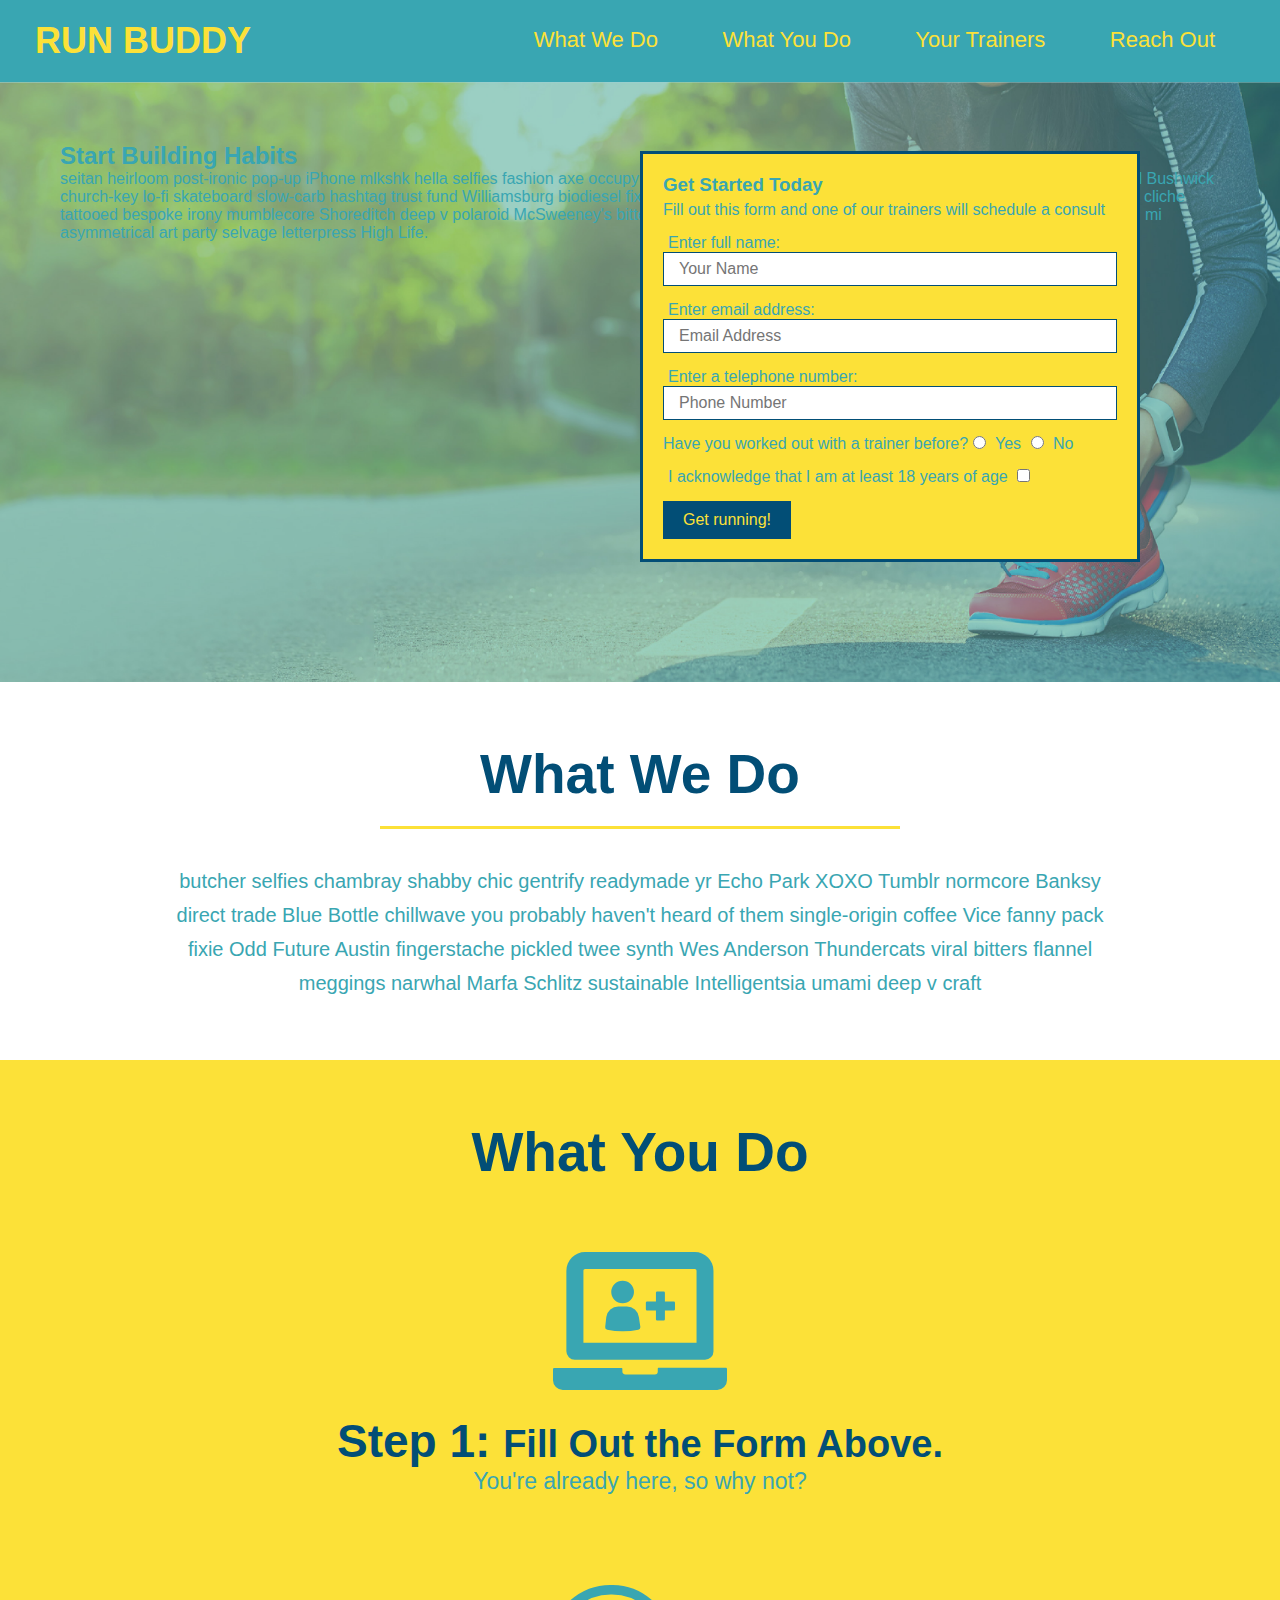
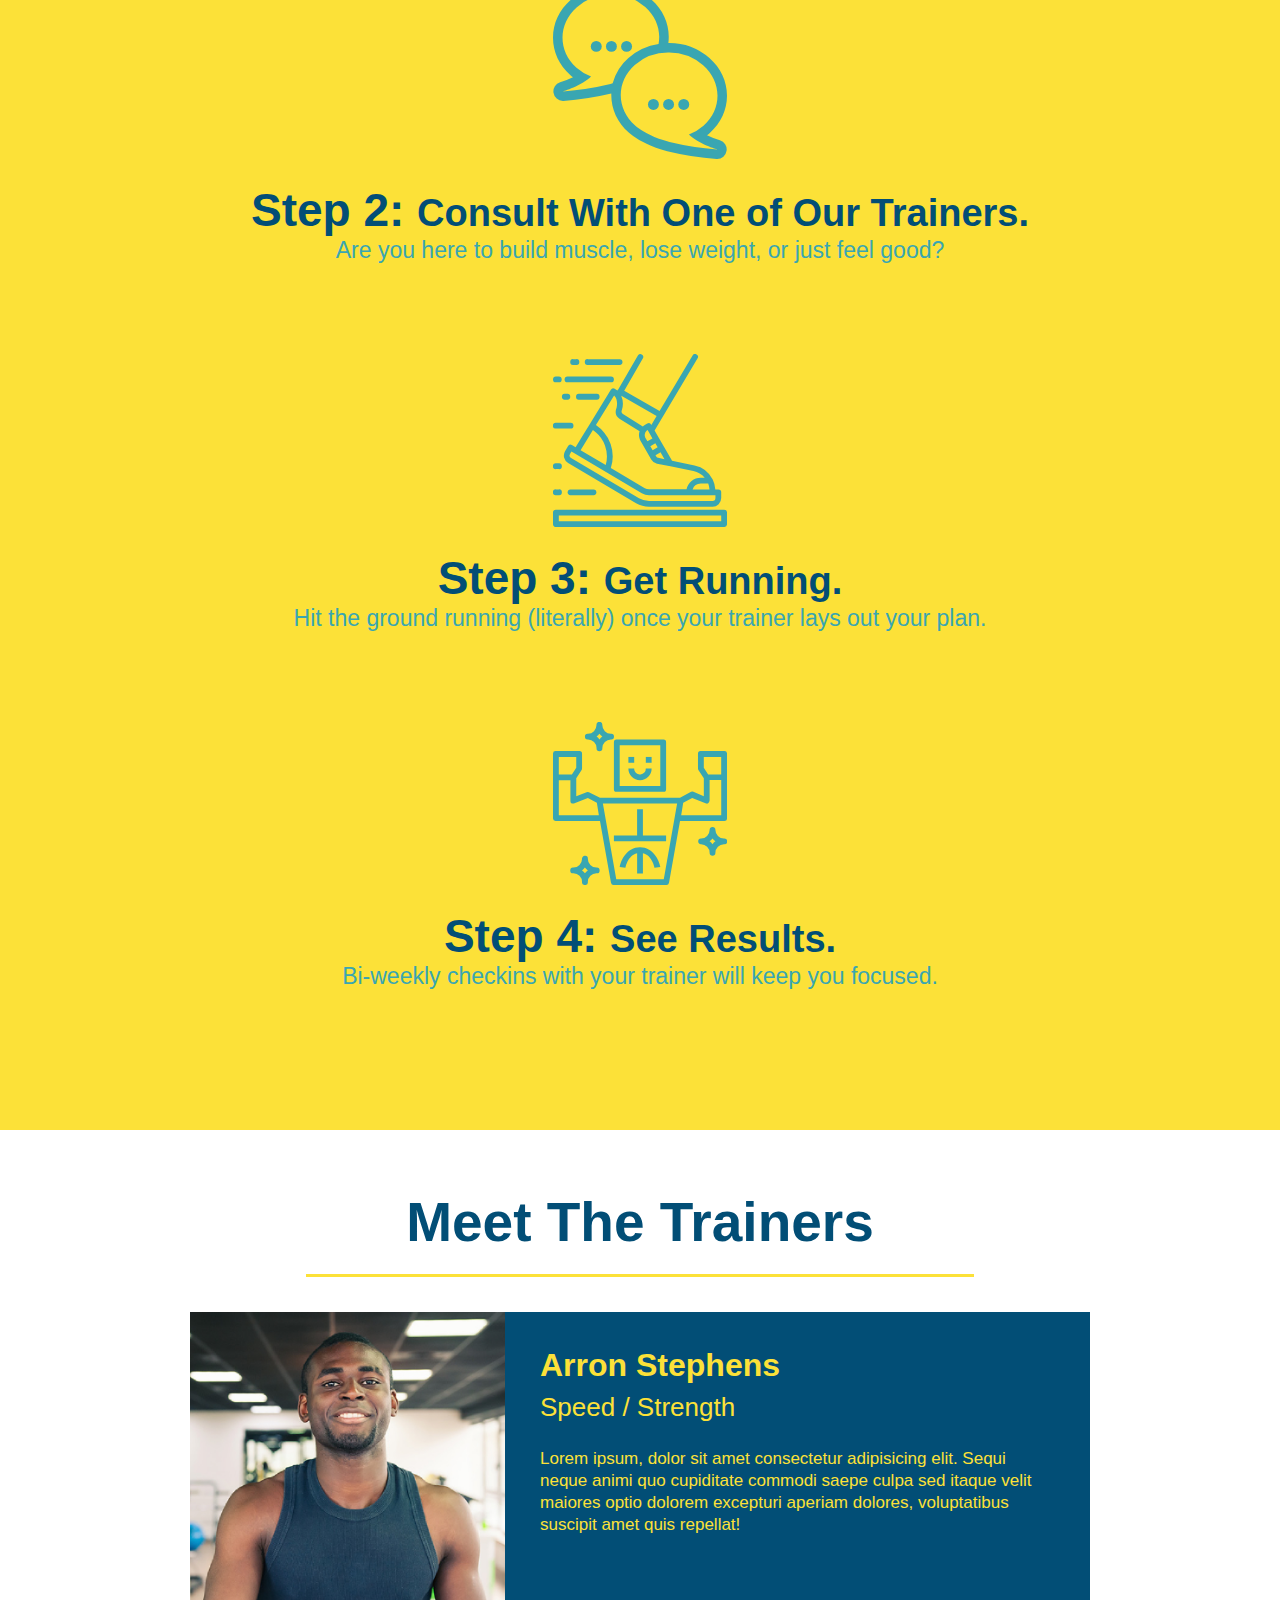
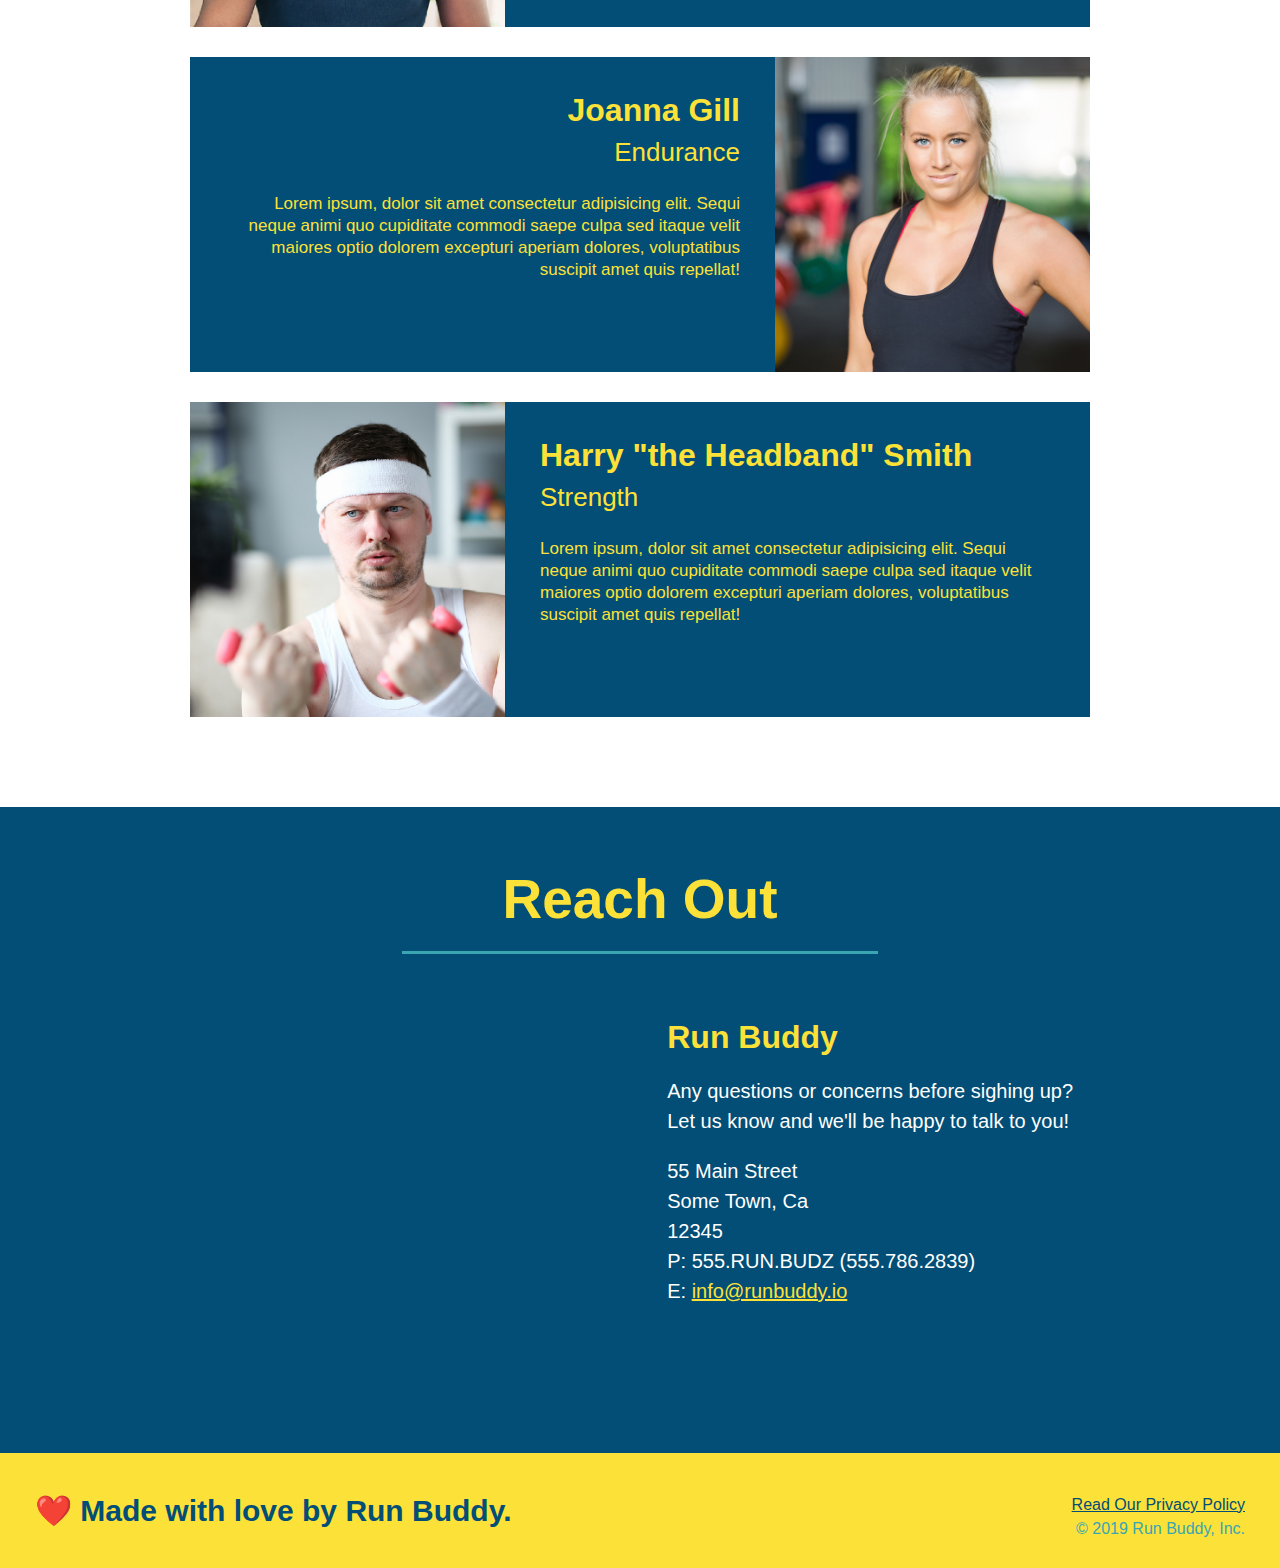
==== index.html @ 4b942b5f "add content to hereo, replaced image" ====
<!DOCTYPE html>
<html lang="en">
  <head>
    <meta charset="UTF-8" />
    <title>Run Buddy</title>
    <link rel="stylesheet" href="./assets/css/style.css" />
  </head>
  <body>
    <header>
      <h1>
        <a href="/">RUN BUDDY</a>
      </h1>
      <nav>
        <ul>
          <li>
            <a href="#what-we-do">What We Do</a>
          </li>
          <li>
            <a href="#what-you-do">What You Do</a>
          </li>
          <li>
            <a href="#your-trainers">Your Trainers</a>
          </li>
          <li>
            <a href="#reach-out">Reach Out</a>
          </li>
        </ul>
      </nav>
    </header>
    <section class="hero">
      <div class="hero-cta">
        <h2>Start Building Habits</h2>
        <p>
          seitan heirloom post-ironic pop-up iPhone mlkshk hella selfies fashion
          axe occupy readymade put a bird on it messenger bag Wes Anderson
          Schlitz plaid Bushwick church-key lo-fi skateboard slow-carb hashtag
          trust fund Williamsburg biodiesel fixie farm-to-table 8-bit banjo XOXO
          Banksy chillwave bicycle rights retro cliche tattooed bespoke irony
          mumblecore Shoreditch deep v polaroid McSweeney's bitters cray
          gentrify tofu Marfa you probably haven't heard of them yr banh mi
          asymmetrical art party selvage letterpress High Life.
        </p>
      </div>
      <div class="hero-form">
        <h3>Get Started Today</h3>
        <p>
          Fill out this form and one of our trainers will schedule a consult
        </p>
        <form>
          <label for="name">Enter full name:</label>
          <input
            type="text"
            placeholder="Your Name"
            name="name"
            id="name"
            class="form-input"
          />
          <label for="email">Enter email address:</label>
          <input
            type="email"
            placeholder="Email Address"
            name="email"
            id="email"
            class="form-input"
          />
          <label for="phone">Enter a telephone number:</label>
          <input
            type="tel"
            placeholder="Phone Number"
            name="phone"
            id="phone"
            class="form-input"
          />
          <p>
            Have you worked out with a trainer before?
            <input type="radio" name="trainer-confirm" id="trainer-yes" />
            <label for="trainer-yes">Yes</label>
            <input type="radio" name="trainer-confirm" id="trainer-no" />
            <label for="trainer-no">No</label>
          </p>
          <p>
            <label for="checkbox"
              >I acknowledge that I am at least 18 years of age
            </label>
            <input type="checkbox" name="age-confirm" id="checkbox" />
          </p>
          <button type="submit">Get running!</button>
        </form>
      </div>
    </section>
    <section id="what-we-do" class="intro">
      <h2 class="section-title primary-border">What We Do</h2>
      <p>
        butcher selfies chambray shabby chic gentrify readymade yr Echo Park
        XOXO Tumblr normcore Banksy direct trade Blue Bottle chillwave you
        probably haven't heard of them single-origin coffee Vice fanny pack
        fixie Odd Future Austin fingerstache pickled twee synth Wes Anderson
        Thundercats viral bitters flannel meggings narwhal Marfa Schlitz
        sustainable Intelligentsia umami deep v craft
      </p>
    </section>
    <section id="what-you-do" class="steps">
      <h2 class="section-title primary-border">What You Do</h2>

      <div>
        <img src="./assets/images/step-1.svg" alt="" />
        <h3>Step 1: <span> Fill Out the Form Above.</span></h3>
        <p>You're already here, so why not?</p>
      </div>

      <div>
        <img src="./assets/images/step-2.svg" alt="" />
        <h3>Step 2: <span> Consult With One of Our Trainers.</span></h3>
        <p>Are you here to build muscle, lose weight, or just feel good?</p>
      </div>

      <div>
        <img src="./assets/images/step-3.svg" alt="" />
        <h3>Step 3: <span> Get Running.</span></h3>
        <p>
          Hit the ground running (literally) once your trainer lays out your
          plan.
        </p>
      </div>

      <div>
        <img src="./assets/images/step-4.svg" alt="" />
        <h3>Step 4: <span> See Results.</span></h3>
        <p>Bi-weekly checkins with your trainer will keep you focused.</p>
      </div>
    </section>
    <section id="your-trainers" class="trainers">
      <h2 class="section-title primary-border">Meet The Trainers</h2>
      <article class="trainer">
        <img
          src="./assets/images/trainer-1.jpg"
          alt="Arron Stephens in his workout clothes,ready to pump iron"
        />
        <div class="trainer-bio text-left">
          <h3>Arron Stephens</h3>
          <h4>Speed / Strength</h4>
          <p>
            Lorem ipsum, dolor sit amet consectetur adipisicing elit. Sequi
            neque animi quo cupiditate commodi saepe culpa sed itaque velit
            maiores optio dolorem excepturi aperiam dolores, voluptatibus
            suscipit amet quis repellat!
          </p>
        </div>
      </article>
      <article class="trainer">
        <div class="trainer-bio text-right">
          <h3>Joanna Gill</h3>
          <h4>Endurance</h4>
          <p>
            Lorem ipsum, dolor sit amet consectetur adipisicing elit. Sequi
            neque animi quo cupiditate commodi saepe culpa sed itaque velit
            maiores optio dolorem excepturi aperiam dolores, voluptatibus
            suscipit amet quis repellat!
          </p>
        </div>
        <img
          src="./assets/images/trainer-2.jpg"
          alt="Joanna Gill cooling off after a workout."
        />
      </article>
      <article class="trainer">
        <img
          src="./assets/images/trainer-3.jpg"
          alt="Harry Smith wearing a headband and lifting comically small pink weights"
        />
        <div class="trainer-bio text-left">
          <h3>Harry "the Headband" Smith</h3>
          <h4>Strength</h4>
          <p>
            Lorem ipsum, dolor sit amet consectetur adipisicing elit. Sequi
            neque animi quo cupiditate commodi saepe culpa sed itaque velit
            maiores optio dolorem excepturi aperiam dolores, voluptatibus
            suscipit amet quis repellat!
          </p>
        </div>
      </article>
    </section>
    <section id="reach-out" class="contact">
      <h2 class="section-title secondary-border">Reach Out</h2>
      <div class="contact-info">
        <iframe
          src="https://www.google.com/maps/embed?pb=!1m18!1m12!1m3!1d2870.8162535650076!2d-92.43246448532226!3d43.98384933900589!2m3!1f0!2f0!3f0!3m2!1i1024!2i768!4f13.1!3m3!1m2!1s0x87f9e2300e599ffb%3A0x9bb6453576ea679!2s2551%20Silver%20Pine%20Ln%20SE%2C%20Rochester%2C%20MN%2055904!5e0!3m2!1sen!2sus!4v1639420332814!5m2!1sen!2sus"
          width="400"
          height="400"
          style="border: 0"
          allowfullscreen=""
          loading="lazy"
        ></iframe>
        <div>
          <h3>Run Buddy</h3>
          <p>
            Any questions or concerns before sighing up?
            <br />
            Let us know and we'll be happy to talk to you!
          </p>
          <address>
            55 Main Street <br />
            Some Town, Ca <br />
            12345 <br />
            P: 555.RUN.BUDZ (555.786.2839) <br />
            E: <a href="mailto:info@runbuddy.io">info@runbuddy.io</a>
          </address>
        </div>
      </div>
    </section>
    <footer>
      <h2>❤️ Made with love by Run Buddy.</h2>
      <div>
        <a href="./privacy-policy.html">Read Our Privacy Policy</a><br />
        &copy; 2019 Run Buddy, Inc.
      </div>
    </footer>
  </body>
</html>
---- assets/css/style.css ----
* {
  margin: 0;
  padding: 0;
  box-sizing: border-box;
}
body {
  font-family: Arial, Helvetica, sans-serif;
  color: #39a6b2;
}
header {
  padding: 20px 35px;
  background-color: #39a6b2;
}
header h1 {
  font-weight: bold;
  font-size: 36px;
  color: #fce138;
  margin: 0;
  display: inline;
}
header a {
  color: #fce138;
  text-decoration: none;
}
header nav {
  float: right;
  margin: 7px 0;
}
header nav ul li {
  display: inline;
}
header nav ul li a {
  margin: 0 30px;
  font-weight: lighter;
  font-size: 22px;
}
footer {
  background-color: #fce138;
  width: 100%;
  padding: 40px 35px;
}
footer h2 {
  display: inline;
  color: #024e76;
  font-size: 30px;
  margin: 0;
}
footer div {
  float: right;
  line-height: 1.5;
  text-align: right;
}
footer a {
  color: #024e76;
}
section {
  padding: 60px;
}
.hero {
  background-image: url("../images/hero-bg.jpg");
  height: 600px;
  background-size: cover;
  background-position: center;
  position: relative;
}
.hero-form {
  text-decoration: #024e76;
  background-color: #fce138;
  padding: 20px;
  width: 500px;
  border: solid 3px #024e76;
  position: absolute;
  bottom: 120px;
  right: 140px;
}
.hero-form h3 {
  margin: 0px;
  text-size-adjust: 24px;
}
.hero-form p {
  margin: 5px 0 15px 0;
}
.form-input {
  border: 1px solid #024e76;
  display: block;
  padding: 7px 15px;
  font-size: 16px;
  color: #024e76;
  width: 100%;
  margin-bottom: 15px;
}
.hero-form label {
  margin: 0 5px;
}
.hero-form button {
  background-color: #024e76;
  color: #fce138;
  font-size: 16px;
  padding: 10px 20px;
  border: none;
}
.intro {
  text-align: center;
}

.intro p {
  line-height: 1.7;
  color: #39a6b2;
  width: 80%;
  font-size: 20px;
  margin: 0 auto;
}
.steps {
  text-align: center;
  background: #fce138;
}
.section-title {
  font-size: 55px;
  color: #024e76;
  margin-bottom: 35px;
  padding: 0 100px 20px 100px;
  border-bottom: 3px solid;
  display: inline-block;
}
.primary-border {
  border-color: #fce138;
}
.secondary-border {
  border-color: #39a6b2;
}
.steps div {
  margin-bottom: 80px;
}
.steps img {
  width: 15%;
  margin: 10px 0;
}
.steps h3 {
  color: #024e76;
  font-size: 46px;
  margin-top: 10px;
}
.steps p {
  color: #39a6b2;
  font-size: 23px;
}
.steps span {
  font-size: 38px;
}
.trainers {
  text-align: center;
}
.trainer {
  width: 900px;
  margin: 0 auto 30px auto;
  background: #024e76;
  color: #fce138;
  overflow: auto;
}
.trainer img {
  width: 35%;
  float: left;
}
.trainer-bio {
  padding: 35px;
  float: left;
  width: 65%;
}
.text-left {
  text-align: left;
}
.text-right {
  text-align: right;
}
.trainer-bio h3 {
  font-size: 32px;
  margin-bottom: 8px;
}
.trainer-bio h4 {
  font-weight: lighter;
  font-size: 26px;
  margin-bottom: 25px;
}
.trainer-bio p {
  font-size: 17px;
  line-height: 1.3;
}
.contact {
  text-align: center;
  background: #024e76;
}
.contact h2 {
  color: #fce138;
}
.contact-info iframe {
  width: 400px;
  height: 400px;
}
.contact-info div {
  width: 410px;
  display: inline-block;
  vertical-align: top;
  text-align: left;
  margin: 30px 0 0 60px;
  color: white;
}
.contact-info h3 {
  color: #fce138;
  font-size: 32px;
}
.contact-info p,
.contact-info address {
  margin: 20px 0;
  line-height: 1.5;
  font-size: 20px;
  font-style: normal;
}
.contact-info a {
  color: #fce138;
}
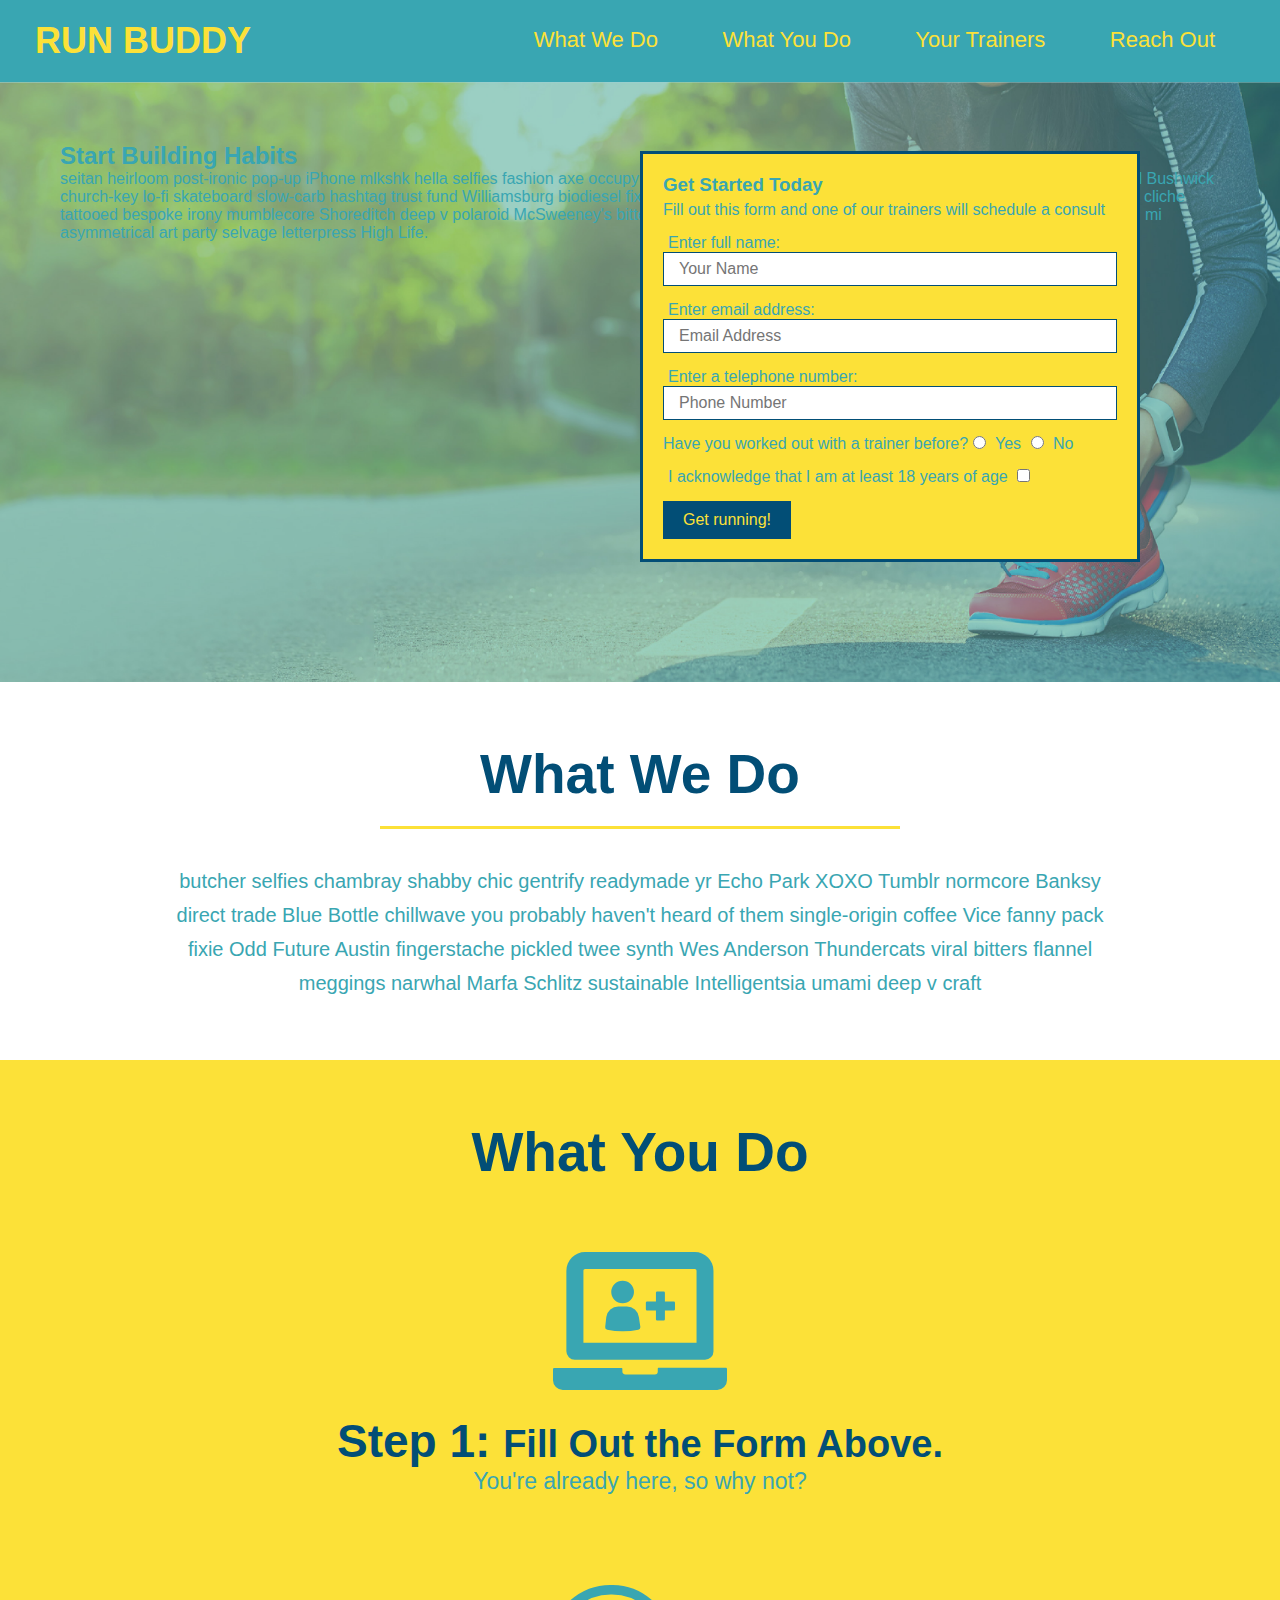
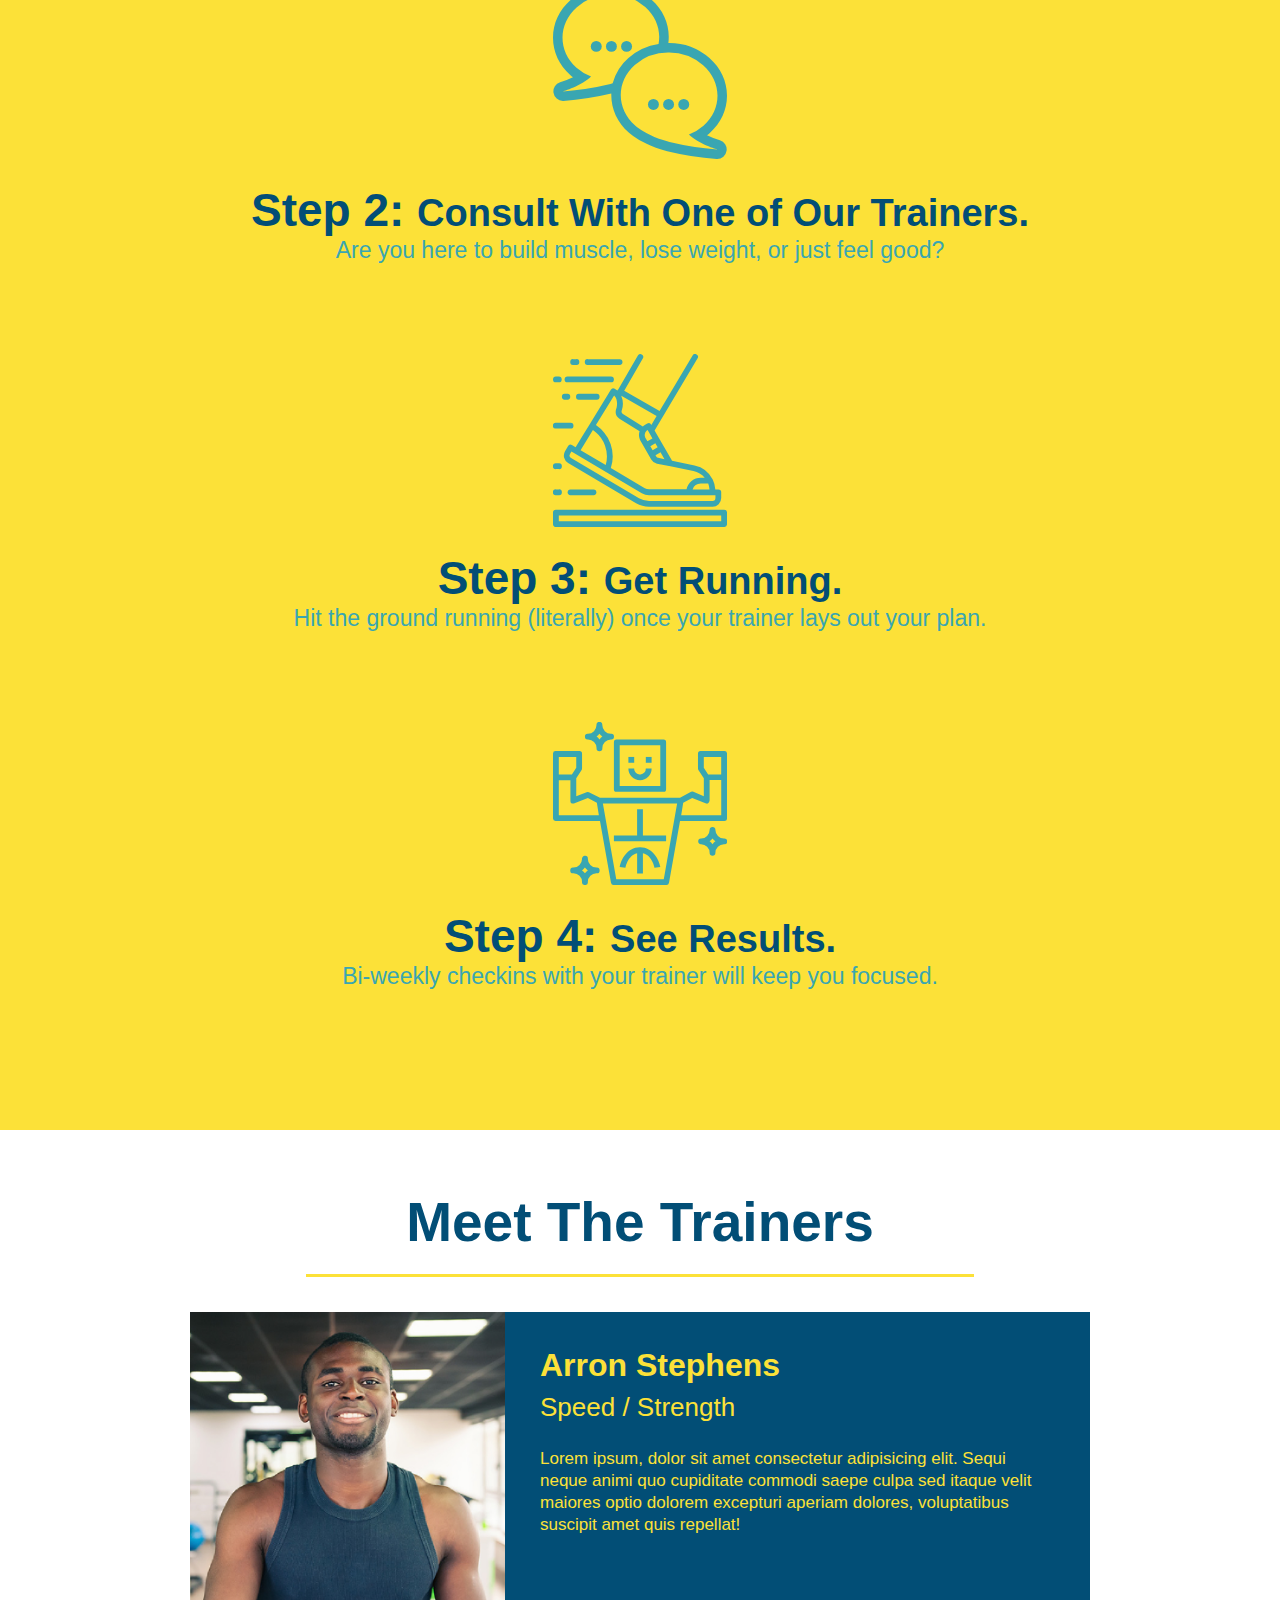
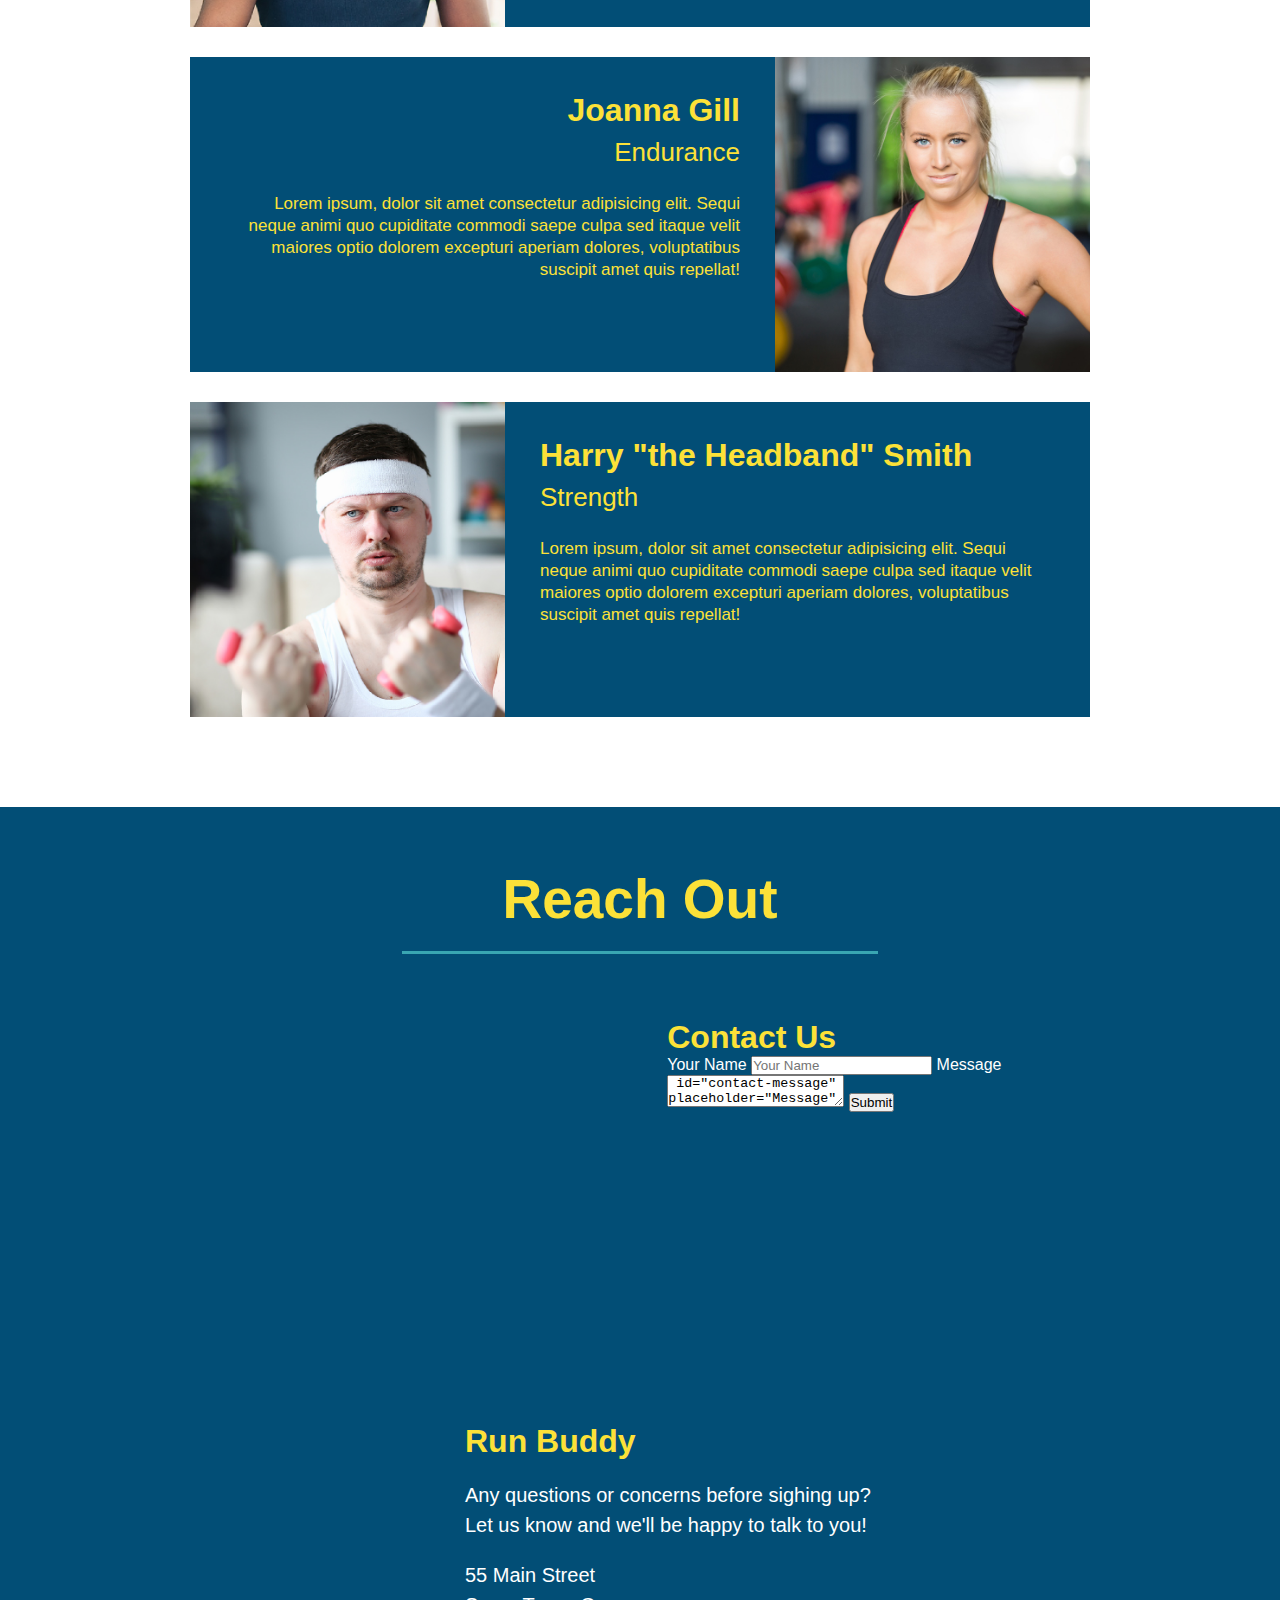
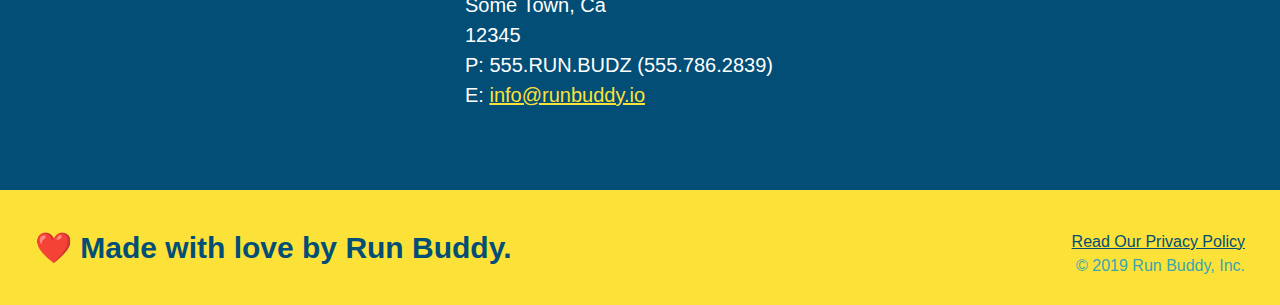
==== commit e07fd422: "add contact form" ====
--- a/index.html
+++ b/index.html
@@ -191,6 +191,18 @@
           allowfullscreen=""
           loading="lazy"
         ></iframe>
+        <div class="contact-form">
+          <h3>Contact Us</h3>
+          <form>
+            <label for="contact-name">Your Name</label>
+            <input type="text" id="contact-name" placeholder="Your Name" />
+
+            <label for="contact-messsage">Message</label>
+            <textarea> id="contact-message" placeholder="Message"</textarea>
+
+            <button type="submit">Submit</button>
+          </form>
+        </div>
         <div>
           <h3>Run Buddy</h3>
           <p>
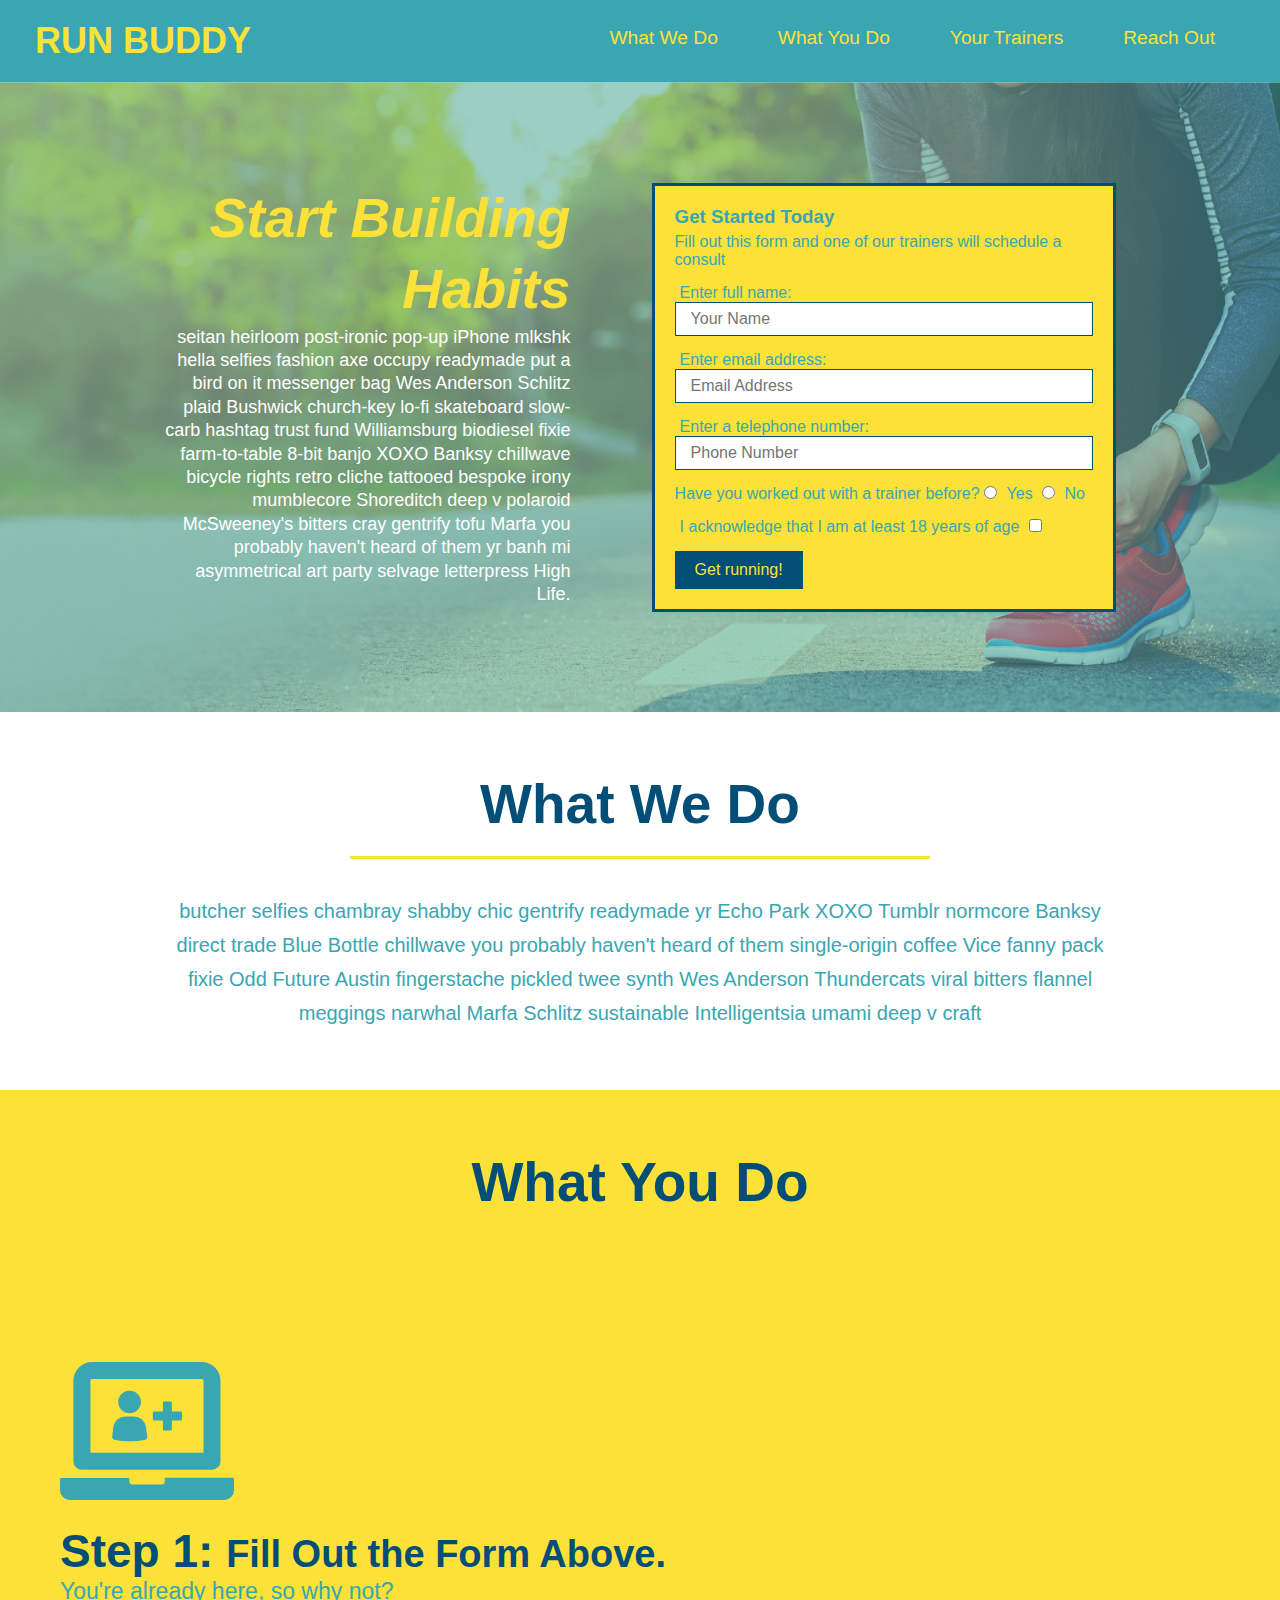
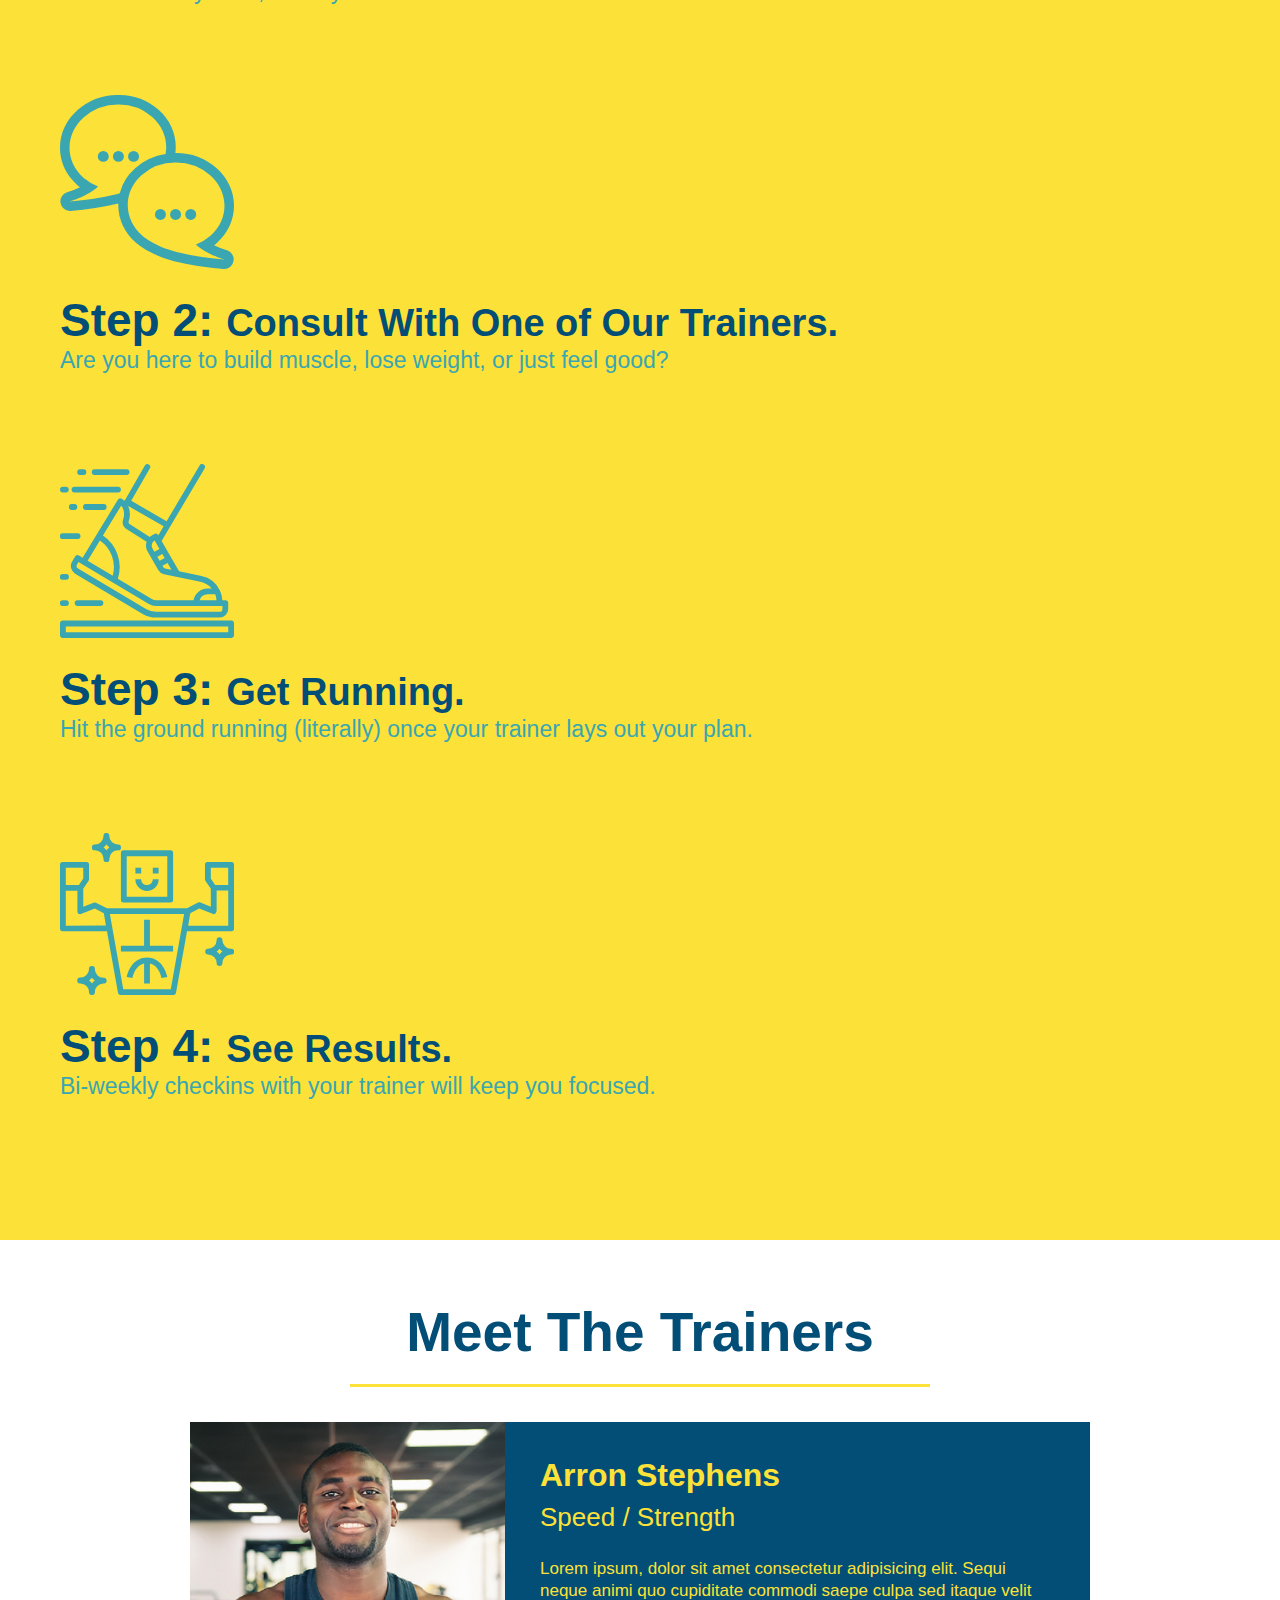
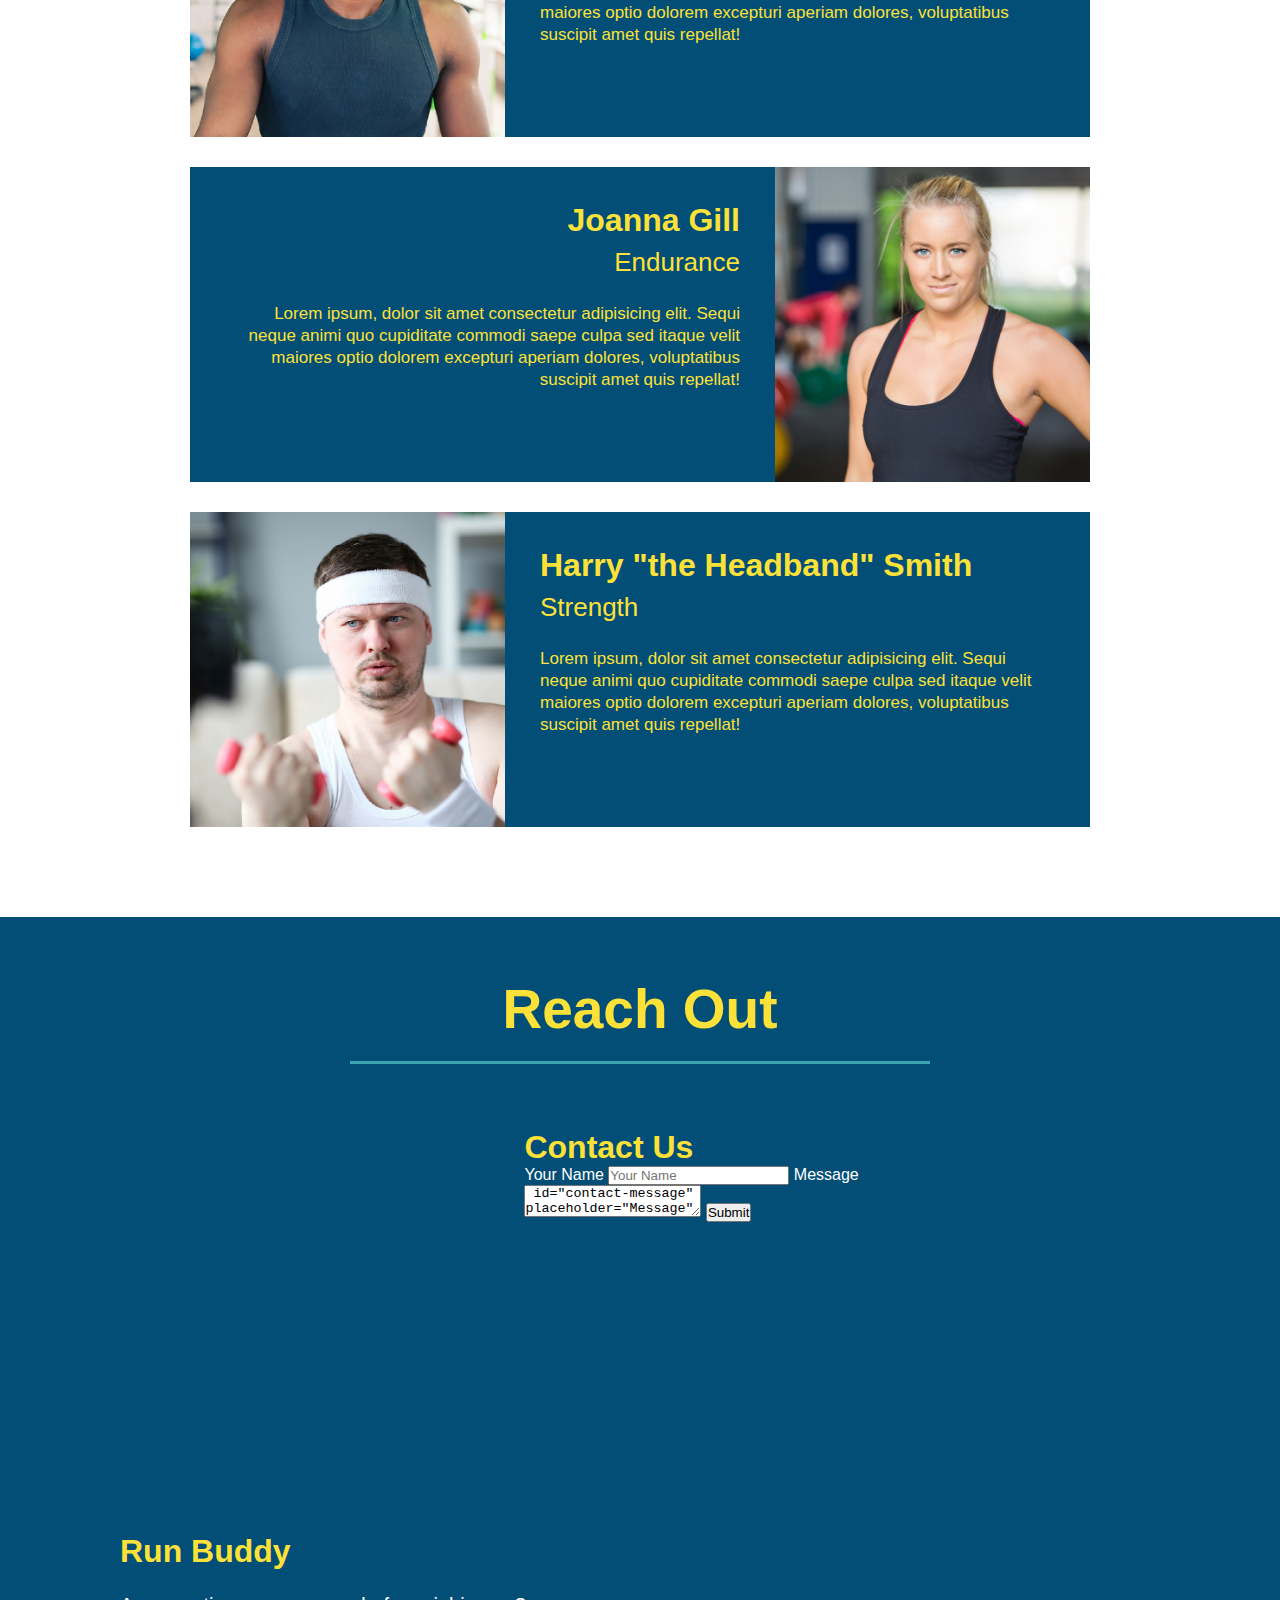
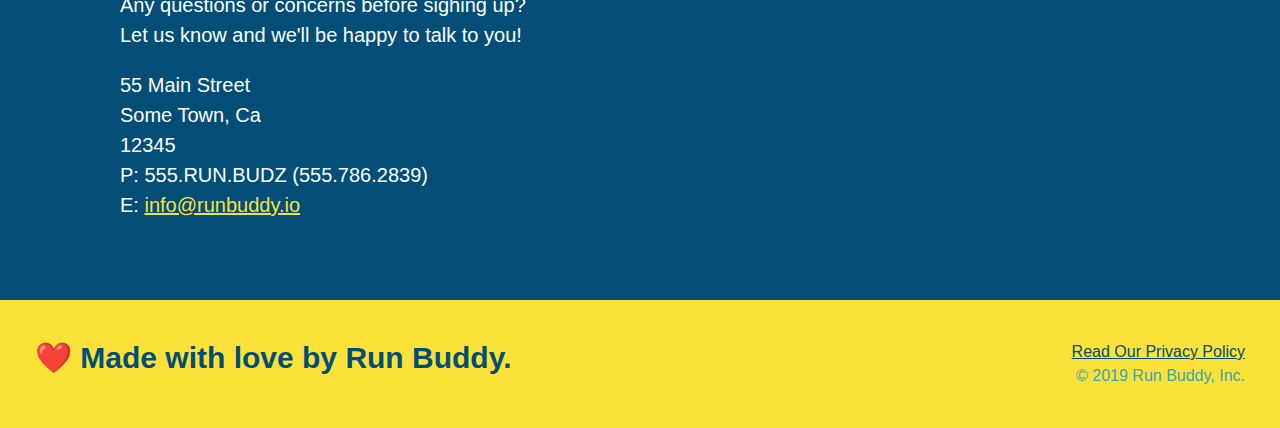
==== commit f50c5ff3: "added CSS properites" ====
--- a/index.html
+++ b/index.html
@@ -89,19 +89,24 @@
       </div>
     </section>
     <section id="what-we-do" class="intro">
-      <h2 class="section-title primary-border">What We Do</h2>
-      <p>
-        butcher selfies chambray shabby chic gentrify readymade yr Echo Park
-        XOXO Tumblr normcore Banksy direct trade Blue Bottle chillwave you
-        probably haven't heard of them single-origin coffee Vice fanny pack
-        fixie Odd Future Austin fingerstache pickled twee synth Wes Anderson
-        Thundercats viral bitters flannel meggings narwhal Marfa Schlitz
-        sustainable Intelligentsia umami deep v craft
-      </p>
+      <div class="flex-row">
+        <h2 class="section-title primary-border">What We Do</h2>
+      </div>
+      <div class="flex-row">
+        <p>
+          butcher selfies chambray shabby chic gentrify readymade yr Echo Park
+          XOXO Tumblr normcore Banksy direct trade Blue Bottle chillwave you
+          probably haven't heard of them single-origin coffee Vice fanny pack
+          fixie Odd Future Austin fingerstache pickled twee synth Wes Anderson
+          Thundercats viral bitters flannel meggings narwhal Marfa Schlitz
+          sustainable Intelligentsia umami deep v craft
+        </p>
+      </div>
     </section>
     <section id="what-you-do" class="steps">
-      <h2 class="section-title primary-border">What You Do</h2>
-
+      <div class="flex-row">
+        <h2 class="section-title primary-border">What You Do</h2>
+      </div>
       <div>
         <img src="./assets/images/step-1.svg" alt="" />
         <h3>Step 1: <span> Fill Out the Form Above.</span></h3>
@@ -130,7 +135,9 @@
       </div>
     </section>
     <section id="your-trainers" class="trainers">
-      <h2 class="section-title primary-border">Meet The Trainers</h2>
+      <div class="flex-row">
+        <h2 class="section-title primary-border">Meet The Trainers</h2>
+      </div>
       <article class="trainer">
         <img
           src="./assets/images/trainer-1.jpg"
@@ -181,7 +188,9 @@
       </article>
     </section>
     <section id="reach-out" class="contact">
-      <h2 class="section-title secondary-border">Reach Out</h2>
+      <div class="flex-row">
+        <h2 class="section-title secondary-border">Reach Out</h2>
+      </div>
       <div class="contact-info">
         <iframe
           src="https://www.google.com/maps/embed?pb=!1m18!1m12!1m3!1d2870.8162535650076!2d-92.43246448532226!3d43.98384933900589!2m3!1f0!2f0!3f0!3m2!1i1024!2i768!4f13.1!3m3!1m2!1s0x87f9e2300e599ffb%3A0x9bb6453576ea679!2s2551%20Silver%20Pine%20Ln%20SE%2C%20Rochester%2C%20MN%2055904!5e0!3m2!1sen!2sus!4v1639420332814!5m2!1sen!2sus"
--- a/assets/css/style.css
+++ b/assets/css/style.css
@@ -10,43 +10,49 @@
 header {
   padding: 20px 35px;
   background-color: #39a6b2;
+  display: flex;
+  justify-content: space-between;
+  flex-wrap: wrap;
 }
 header h1 {
   font-weight: bold;
   font-size: 36px;
   color: #fce138;
   margin: 0;
-  display: inline;
 }
 header a {
   color: #fce138;
   text-decoration: none;
 }
 header nav {
-  float: right;
   margin: 7px 0;
 }
-header nav ul li {
-  display: inline;
+header nav ul {
+  display: flex;
+  flex-wrap: wrap;
+  justify-content: space-between;
+  align-items: center;
+  list-style: none;
 }
 header nav ul li a {
   margin: 0 30px;
   font-weight: lighter;
-  font-size: 22px;
+  font-size: 1.5vw;
 }
 footer {
   background-color: #fce138;
   width: 100%;
   padding: 40px 35px;
+  display: flex;
+  justify-content: space-between;
+  flex-wrap: wrap;
 }
 footer h2 {
-  display: inline;
   color: #024e76;
   font-size: 30px;
   margin: 0;
 }
 footer div {
-  float: right;
   line-height: 1.5;
   text-align: right;
 }
@@ -58,20 +64,19 @@
 }
 .hero {
   background-image: url("../images/hero-bg.jpg");
-  height: 600px;
   background-size: cover;
   background-position: center;
-  position: relative;
+  display: flex;
+  justify-content: center;
+  flex-wrap: wrap;
 }
 .hero-form {
   text-decoration: #024e76;
   background-color: #fce138;
   padding: 20px;
-  width: 500px;
   border: solid 3px #024e76;
-  position: absolute;
-  bottom: 120px;
-  right: 140px;
+  width: 40%;
+  margin: 3.5%;
 }
 .hero-form h3 {
   margin: 0px;
@@ -99,8 +104,18 @@
   padding: 10px 20px;
   border: none;
 }
-.intro {
-  text-align: center;
+.hero-cta {
+  width: 35%;
+  text-align: right;
+  margin: 3.5%;
+  color: #fff;
+  font-size: 18px;
+  line-height: 1.3;
+}
+.hero-cta h2 {
+  font-style: italic;
+  font-size: 55px;
+  color: #fce138;
 }
 
 .intro p {
@@ -109,18 +124,19 @@
   width: 80%;
   font-size: 20px;
   margin: 0 auto;
+  text-align: center;
 }
 .steps {
-  text-align: center;
   background: #fce138;
 }
 .section-title {
   font-size: 55px;
   color: #024e76;
-  margin-bottom: 35px;
-  padding: 0 100px 20px 100px;
   border-bottom: 3px solid;
-  display: inline-block;
+  padding-bottom: 20px;
+  text-align: center;
+  margin: 0 auto 35px auto;
+  width: 50%;
 }
 .primary-border {
   border-color: #fce138;
@@ -148,7 +164,6 @@
   font-size: 38px;
 }
 .trainers {
-  text-align: center;
 }
 .trainer {
   width: 900px;
@@ -186,7 +201,6 @@
   line-height: 1.3;
 }
 .contact {
-  text-align: center;
   background: #024e76;
 }
 .contact h2 {
@@ -218,3 +232,6 @@
 .contact-info a {
   color: #fce138;
 }
+.flex-row {
+  display: flex;
+}
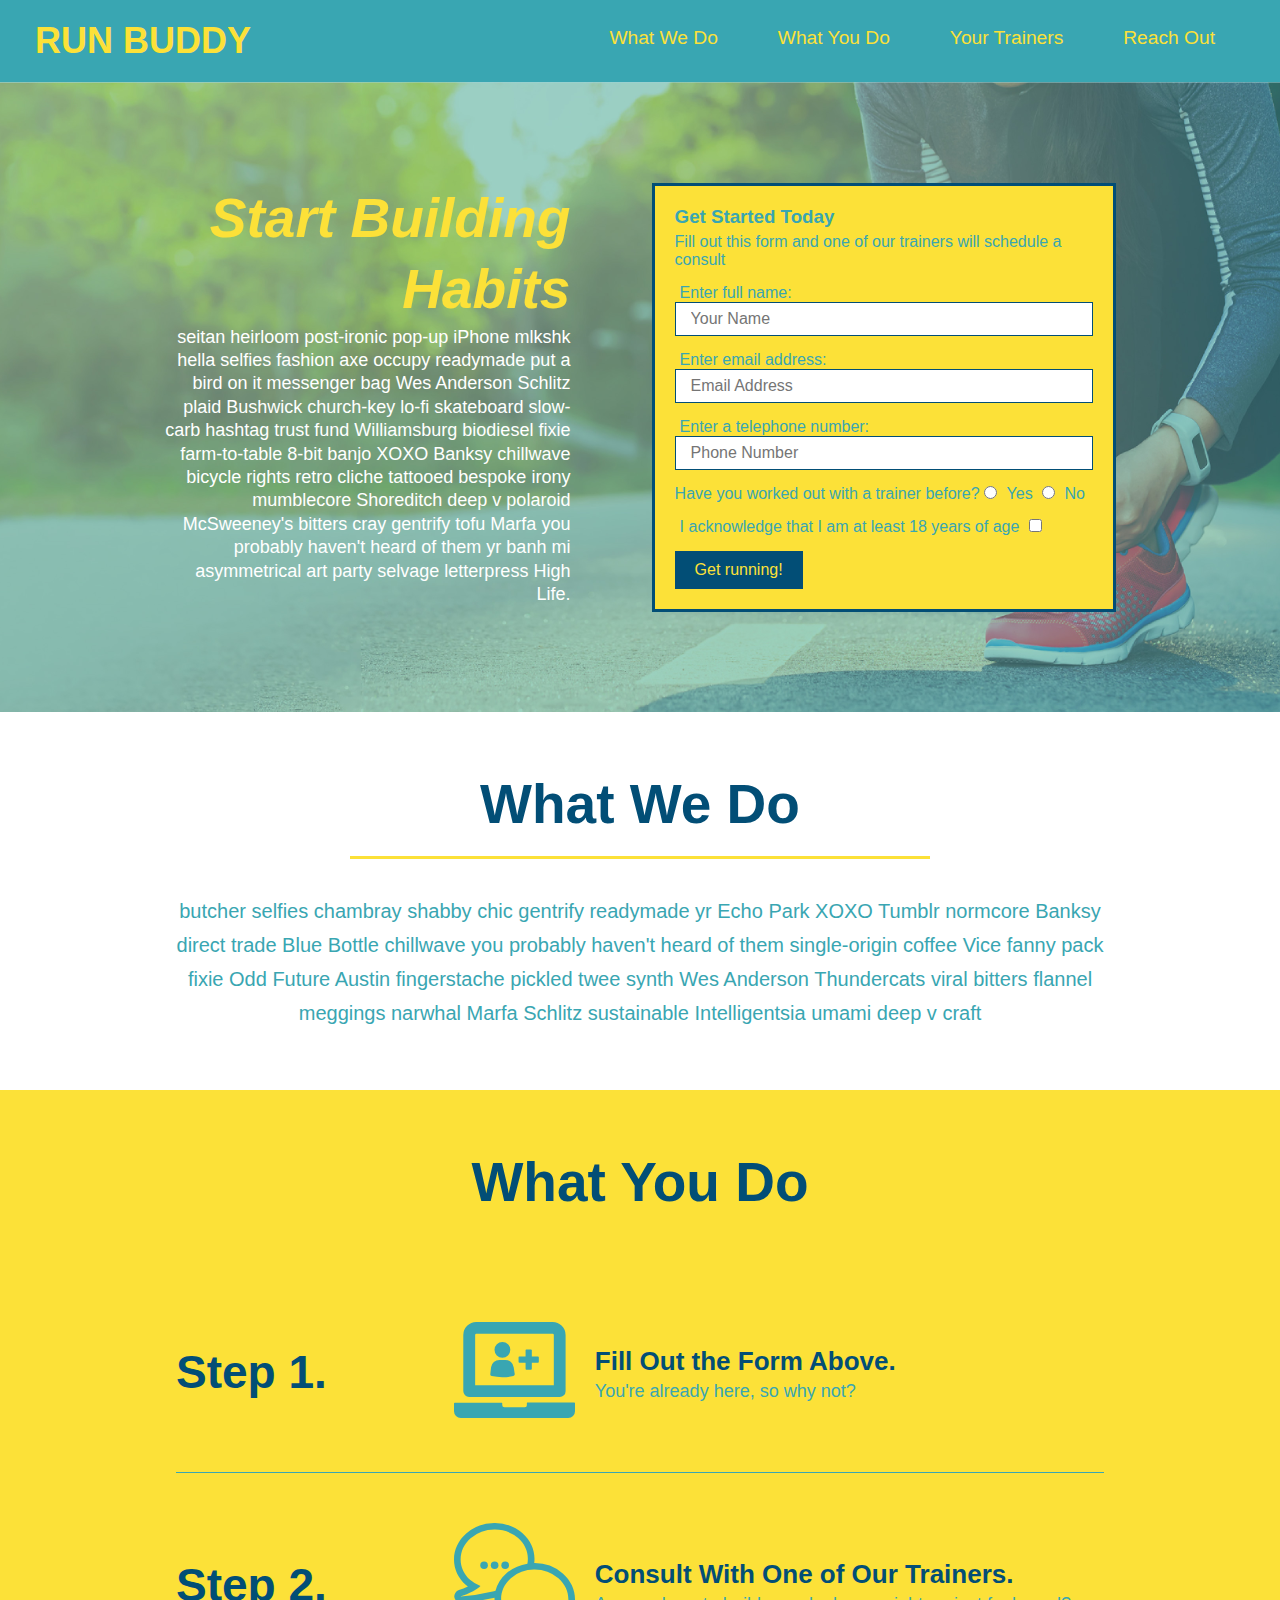
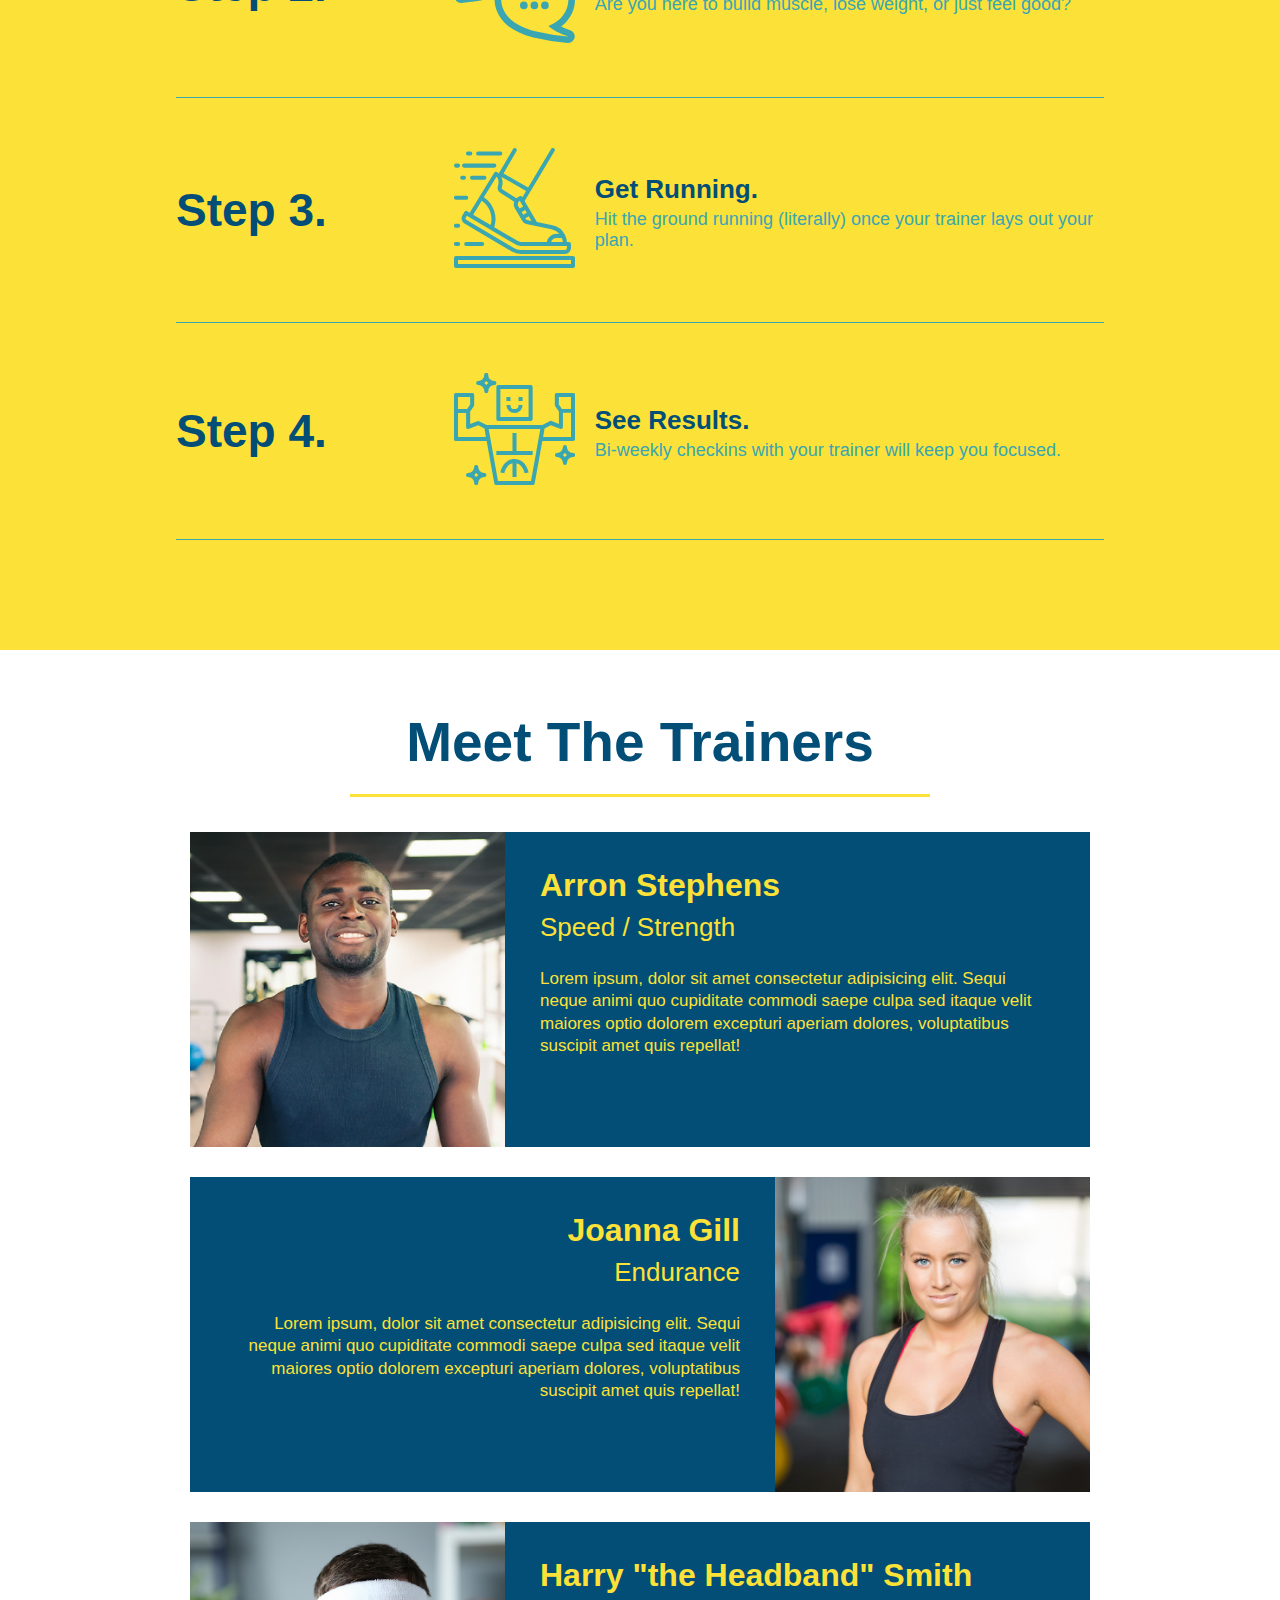
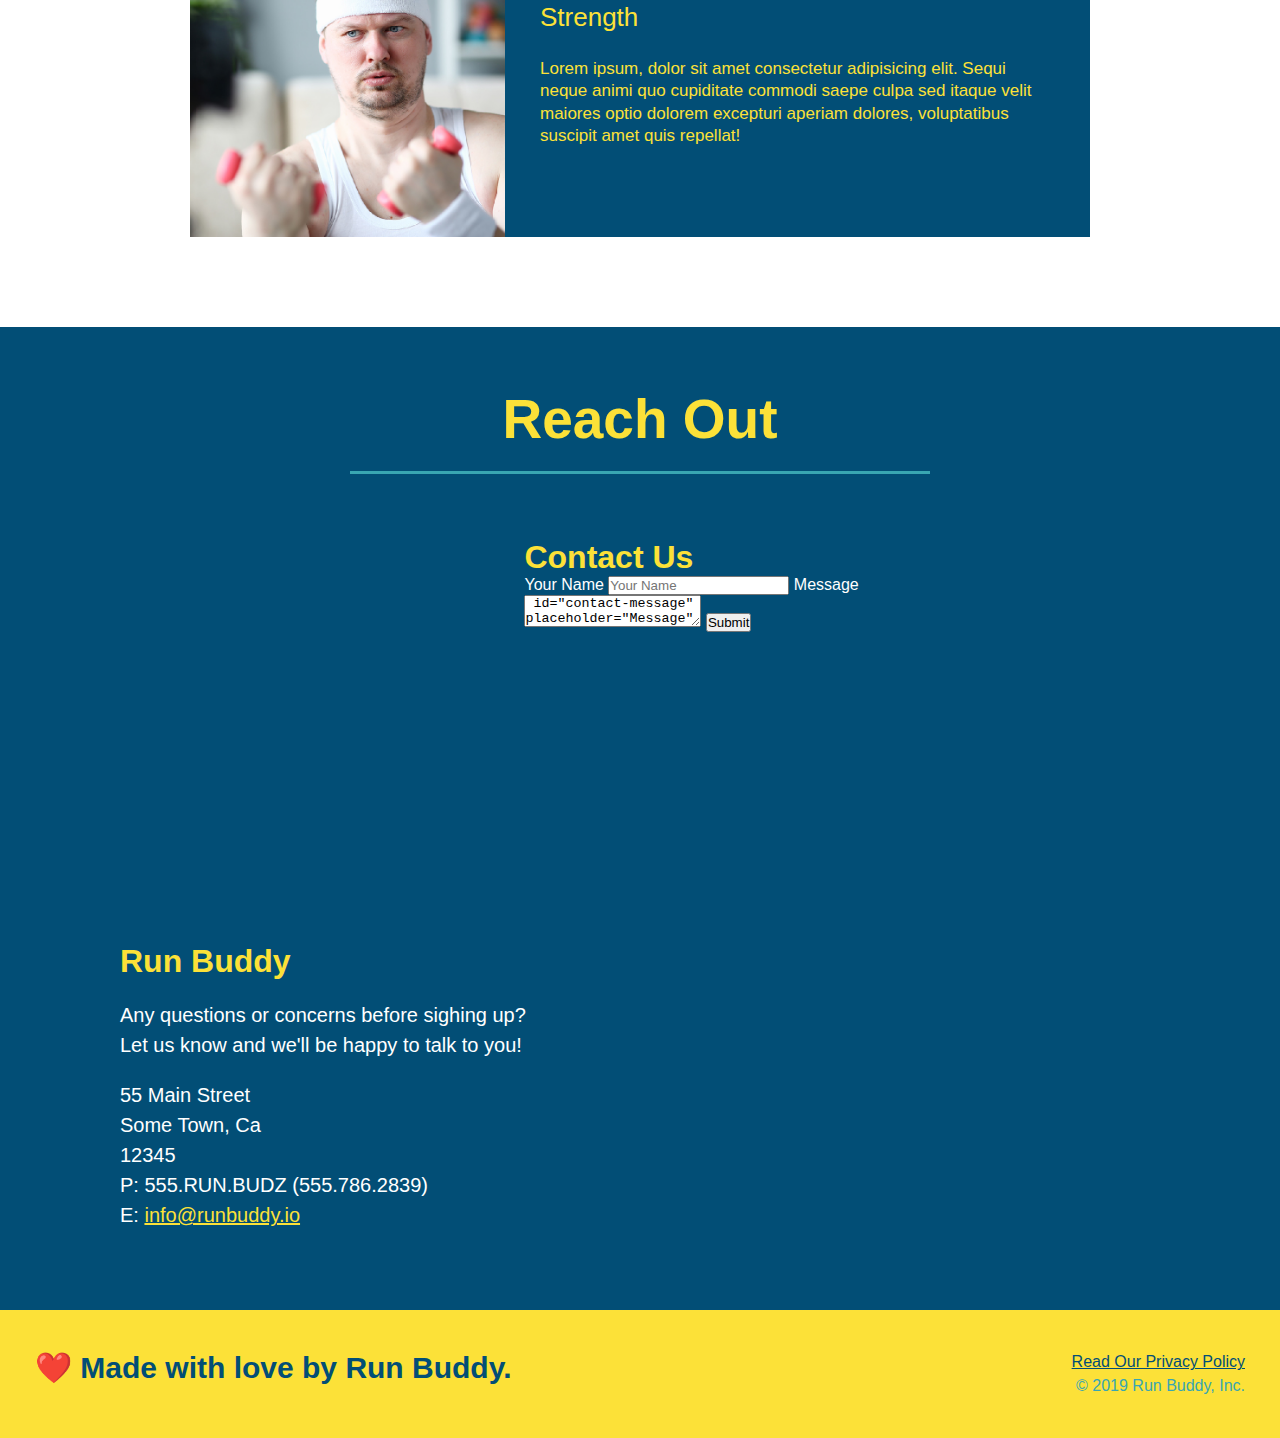
==== commit 48316ddf: "add flexbox to steps" ====
--- a/index.html
+++ b/index.html
@@ -108,30 +108,64 @@
         <h2 class="section-title primary-border">What You Do</h2>
       </div>
       <div>
-        <img src="./assets/images/step-1.svg" alt="" />
-        <h3>Step 1: <span> Fill Out the Form Above.</span></h3>
-        <p>You're already here, so why not?</p>
-      </div>
-
-      <div>
-        <img src="./assets/images/step-2.svg" alt="" />
-        <h3>Step 2: <span> Consult With One of Our Trainers.</span></h3>
-        <p>Are you here to build muscle, lose weight, or just feel good?</p>
-      </div>
-
-      <div>
-        <img src="./assets/images/step-3.svg" alt="" />
-        <h3>Step 3: <span> Get Running.</span></h3>
-        <p>
-          Hit the ground running (literally) once your trainer lays out your
-          plan.
-        </p>
-      </div>
-
-      <div>
-        <img src="./assets/images/step-4.svg" alt="" />
-        <h3>Step 4: <span> See Results.</span></h3>
-        <p>Bi-weekly checkins with your trainer will keep you focused.</p>
+        <div class="step">
+          <h3>Step 1.</h3>
+          <div class="step-info">
+            <div class="step-img">
+              <img src="./assets/images/step-1.svg" alt="" />
+            </div>
+            <div class="step-text">
+              <h4>Fill Out the Form Above.</h4>
+              <p>You're already here, so why not?</p>
+            </div>
+          </div>
+        </div>
+      </div>
+
+      <div>
+        <div class="step">
+          <h3>Step 2.</h3>
+          <div class="step-info">
+            <div class="step-img">
+              <img src="./assets/images/step-2.svg" alt="" />
+            </div>
+            <div class="step-text">
+              <h4>Consult With One of Our Trainers.</h4>
+              <p>
+                Are you here to build muscle, lose weight, or just feel good?
+              </p>
+            </div>
+          </div>
+        </div>
+        <div>
+          <div class="step">
+            <h3>Step 3.</h3>
+            <div class="step-info">
+              <div class="step-img">
+                <img src="./assets/images/step-3.svg" alt=""  />
+            </div>
+            <div class="step-text">
+            <h4>Get Running.</h4>
+            <p>
+              Hit the ground running (literally) once your trainer lays out your
+              plan.
+            </p>
+          </div>
+        </div>
+      </div>
+
+      <div>
+        <div class="step">
+          <h3>Step 4.</h3>
+          <div class="step-info">
+            <div class="step-img">
+              <img src="./assets/images/step-4.svg" alt="" />
+            </div>
+            <div class="step-text">
+           <h4> See Results.</h4>
+           <p>Bi-weekly checkins with your trainer will keep you focused.</p>
+          </div>
+        </div>
       </div>
     </section>
     <section id="your-trainers" class="trainers">
--- a/assets/css/style.css
+++ b/assets/css/style.css
@@ -144,26 +144,45 @@
 .secondary-border {
   border-color: #39a6b2;
 }
-.steps div {
-  margin-bottom: 80px;
-}
-.steps img {
-  width: 15%;
-  margin: 10px 0;
-}
-.steps h3 {
+.step {
+  margin: 50px auto;
+  padding-bottom: 50px;
+  width: 80%;
+  border-bottom: 1px solid #39a6b2;
+  display: flex;
+  flex-wrap: wrap;
+  align-items: center;
+  justify-content: space-between;
+}
+.step h3 {
   color: #024e76;
   font-size: 46px;
-  margin-top: 10px;
-}
-.steps p {
+  flex: 1 30%;
+}
+.step-text p {
   color: #39a6b2;
-  font-size: 23px;
-}
-.steps span {
-  font-size: 38px;
-}
-.trainers {
+  font-size: 18px;
+}
+.step-info {
+  flex: 2 70%;
+  display: flex;
+  flex-wrap: wrap;
+  align-items: center;
+}
+.step-img {
+  flex: 1 12%;
+  margin-right: 20px;
+}
+.step-text {
+  flex: 12;
+}
+.step-img img {
+  max-width: 100%;
+}
+.step-text h4 {
+  font-size: 26px;
+  line-height: 1.5;
+  color: #024e76;
 }
 .trainer {
   width: 900px;
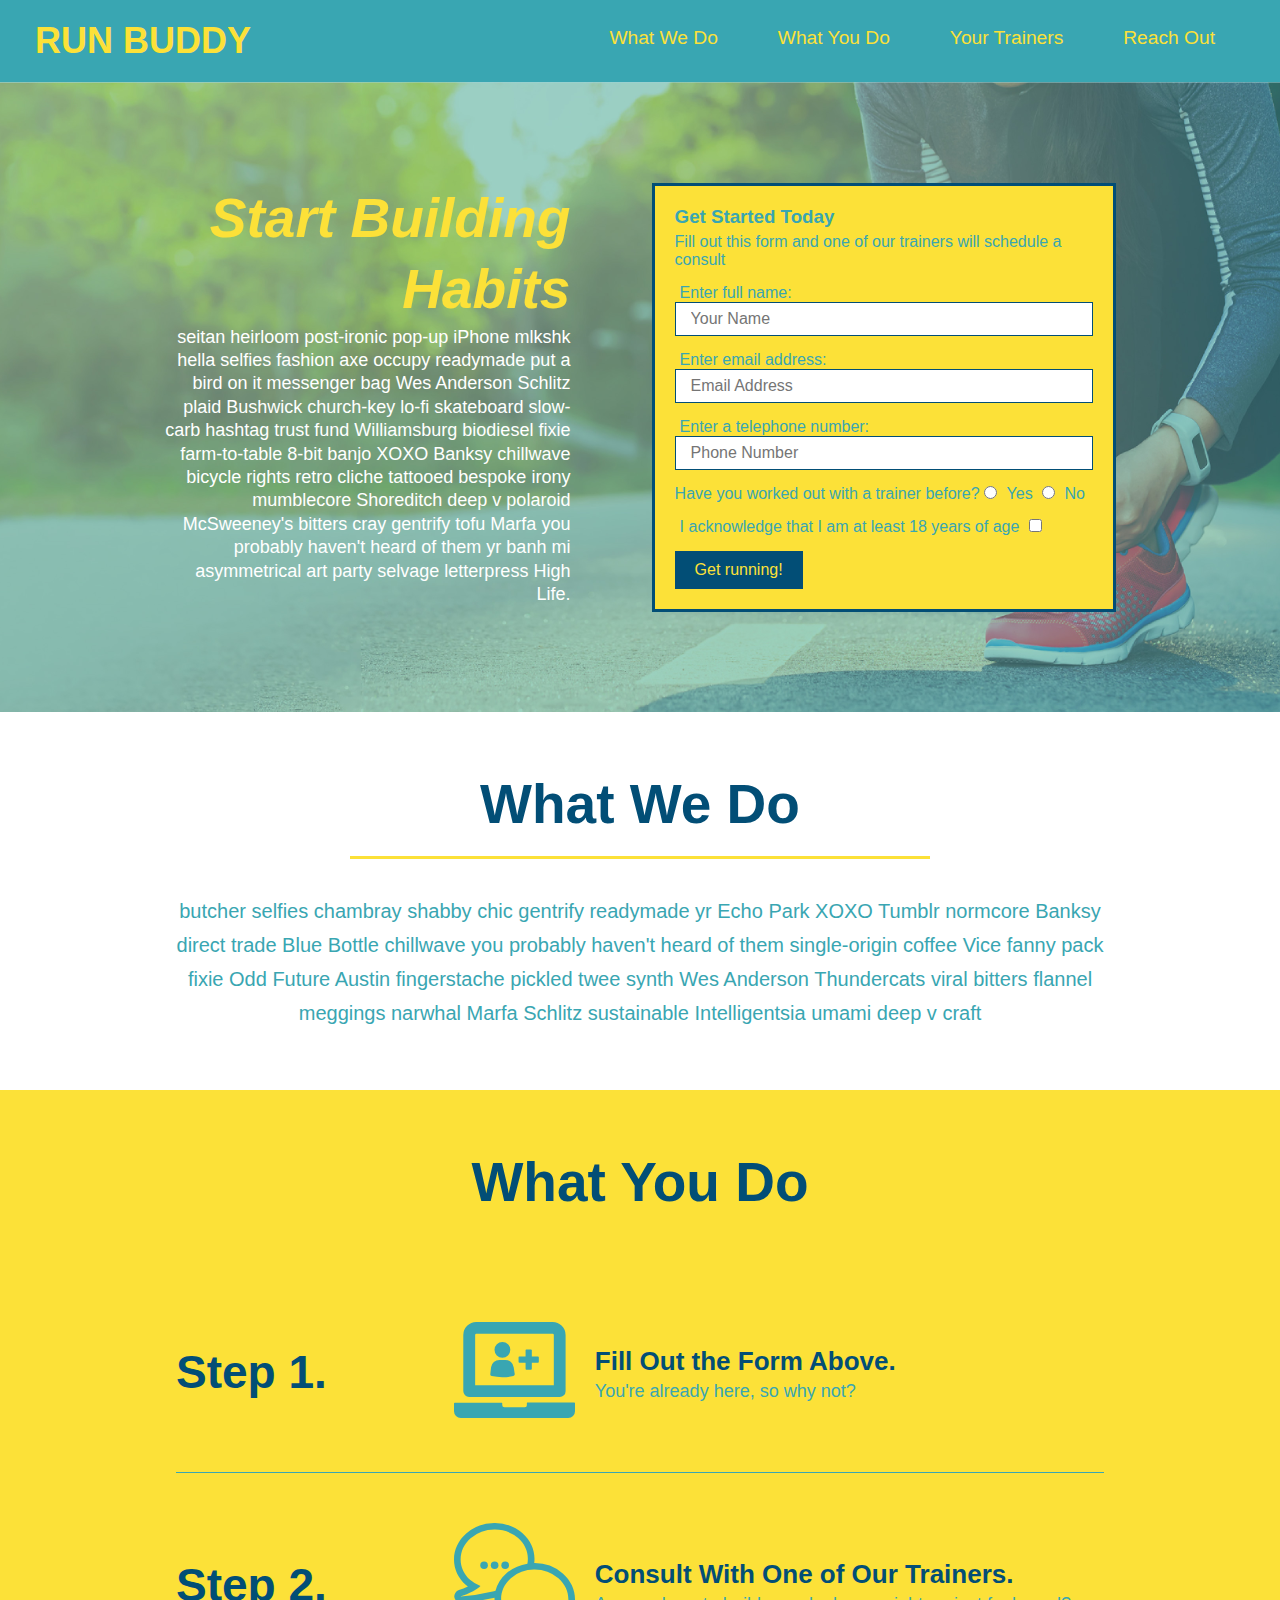
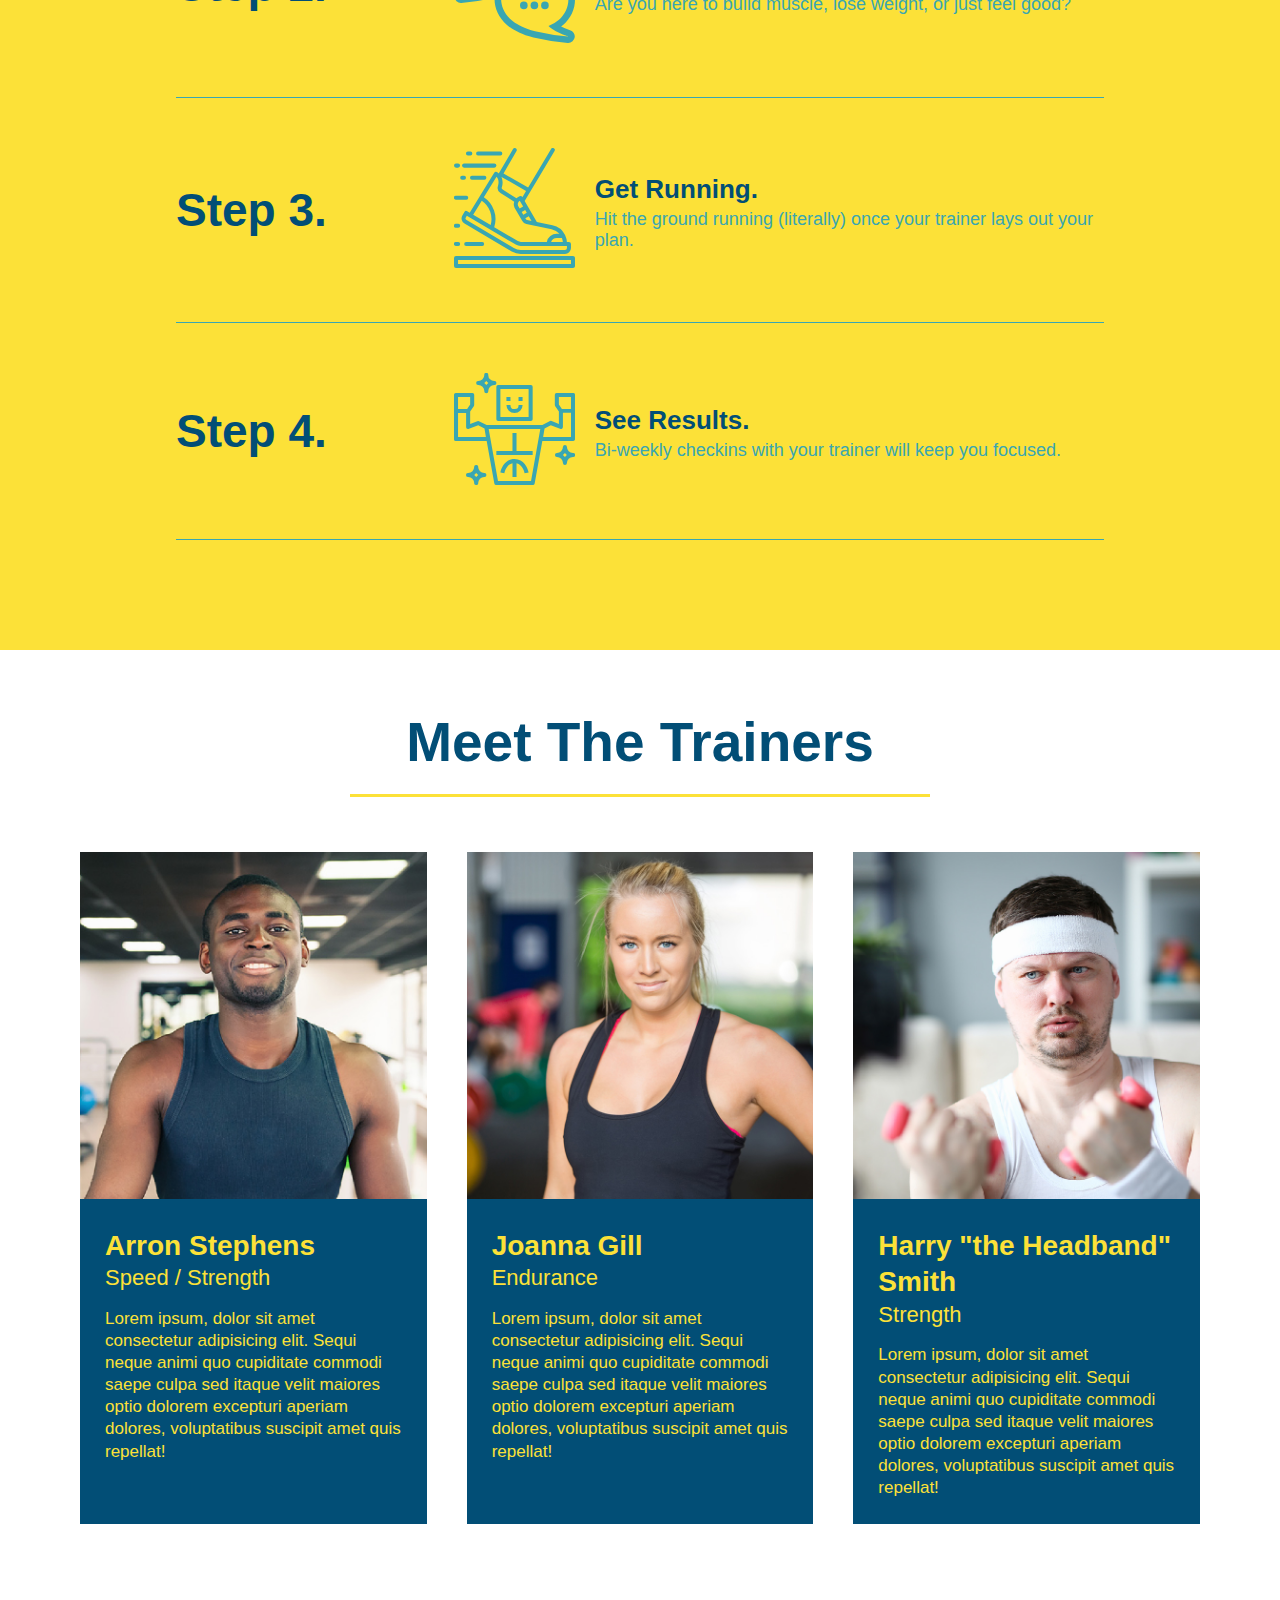
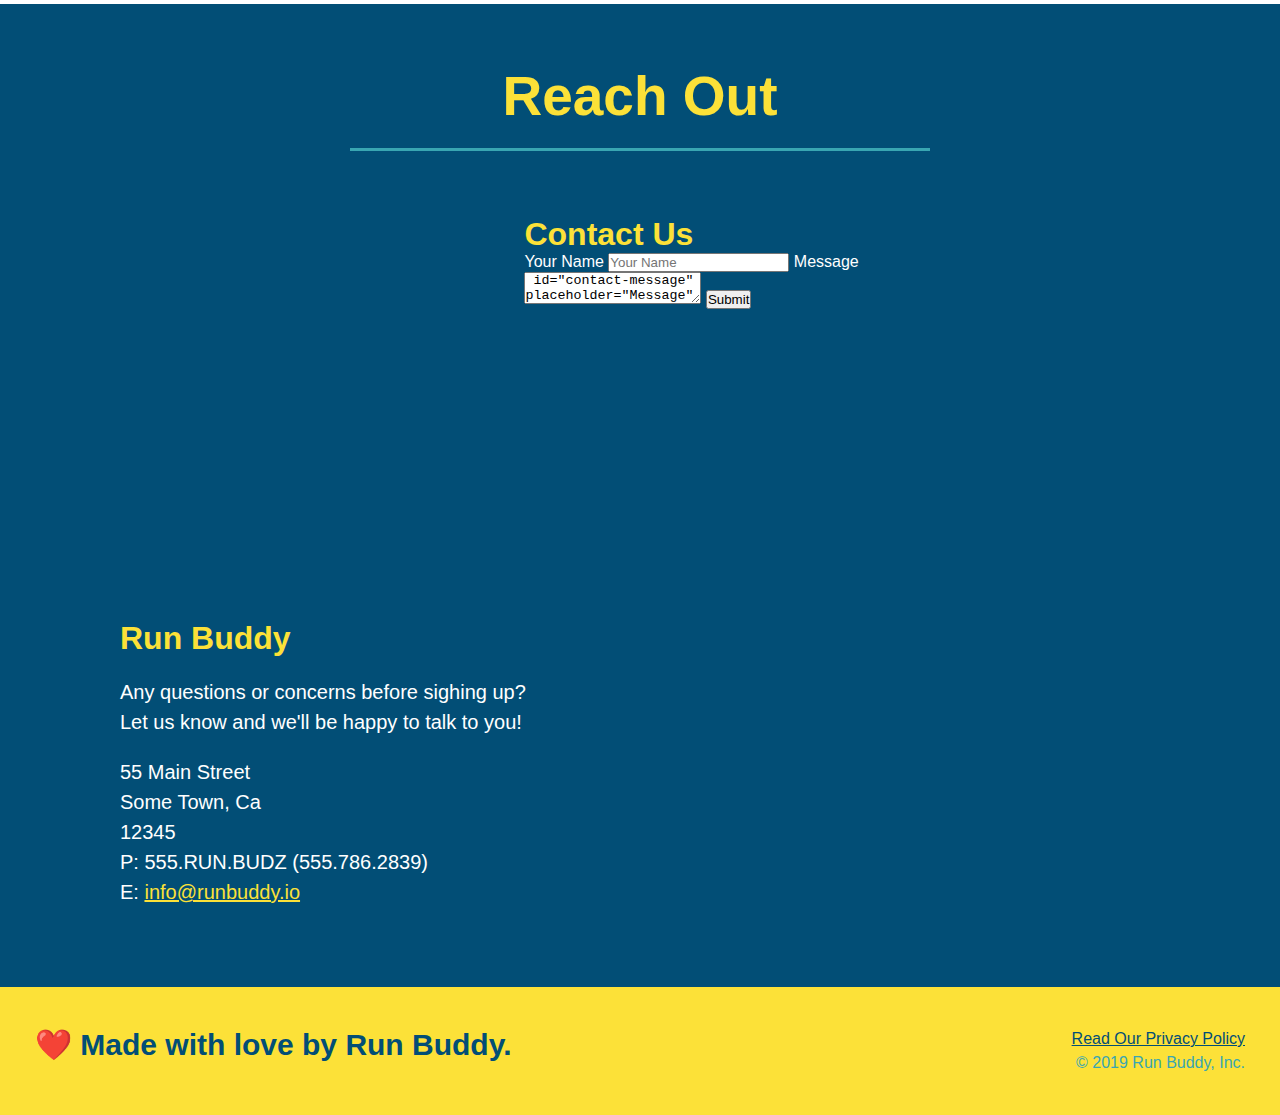
==== commit 377fa7df: "add flexbox to the trainers" ====
--- a/index.html
+++ b/index.html
@@ -168,18 +168,19 @@
         </div>
       </div>
     </section>
-    <section id="your-trainers" class="trainers">
+    <section id="your-trainers" >
       <div class="flex-row">
         <h2 class="section-title primary-border">Meet The Trainers</h2>
       </div>
+      <div class="trainers">
       <article class="trainer">
         <img
           src="./assets/images/trainer-1.jpg"
           alt="Arron Stephens in his workout clothes,ready to pump iron"
         />
-        <div class="trainer-bio text-left">
-          <h3>Arron Stephens</h3>
-          <h4>Speed / Strength</h4>
+        <div class="trainer-bio">
+          <h3 class="trainer-name">Arron Stephens</h3>
+          <h4 class="trainer-role">Speed / Strength</h4>
           <p>
             Lorem ipsum, dolor sit amet consectetur adipisicing elit. Sequi
             neque animi quo cupiditate commodi saepe culpa sed itaque velit
@@ -189,9 +190,13 @@
         </div>
       </article>
       <article class="trainer">
-        <div class="trainer-bio text-right">
-          <h3>Joanna Gill</h3>
-          <h4>Endurance</h4>
+        <img
+        src="./assets/images/trainer-2.jpg"
+        alt="Joanna Gill cooling off after a workout."
+      />
+        <div class="trainer-bio">
+          <h3 class="trainer-name">Joanna Gill</h3>
+          <h4 class="trainer-role">Endurance</h4>
           <p>
             Lorem ipsum, dolor sit amet consectetur adipisicing elit. Sequi
             neque animi quo cupiditate commodi saepe culpa sed itaque velit
@@ -199,19 +204,16 @@
             suscipit amet quis repellat!
           </p>
         </div>
-        <img
-          src="./assets/images/trainer-2.jpg"
-          alt="Joanna Gill cooling off after a workout."
-        />
+       
       </article>
       <article class="trainer">
         <img
           src="./assets/images/trainer-3.jpg"
           alt="Harry Smith wearing a headband and lifting comically small pink weights"
         />
-        <div class="trainer-bio text-left">
-          <h3>Harry "the Headband" Smith</h3>
-          <h4>Strength</h4>
+        <div class="trainer-bio">
+          <h3 class="trainer-name">Harry "the Headband" Smith</h3>
+          <h4 class="trainer-role">Strength</h4>
           <p>
             Lorem ipsum, dolor sit amet consectetur adipisicing elit. Sequi
             neque animi quo cupiditate commodi saepe culpa sed itaque velit
@@ -220,6 +222,7 @@
           </p>
         </div>
       </article>
+    </div>
     </section>
     <section id="reach-out" class="contact">
       <div class="flex-row">
--- a/assets/css/style.css
+++ b/assets/css/style.css
@@ -185,20 +185,17 @@
   color: #024e76;
 }
 .trainer {
-  width: 900px;
-  margin: 0 auto 30px auto;
+  margin: 20px;
   background: #024e76;
   color: #fce138;
-  overflow: auto;
+  flex: 1;
 }
 .trainer img {
-  width: 35%;
-  float: left;
+  width: 100%;
 }
 .trainer-bio {
-  padding: 35px;
-  float: left;
-  width: 65%;
+  padding: 25px;
+  line-height: 1.3;
 }
 .text-left {
   text-align: left;
@@ -206,18 +203,23 @@
 .text-right {
   text-align: right;
 }
+.trainers {
+  width: 100%;
+  margin: 0 auto;
+  display: flex;
+  flex-wrap: wrap;
+  justify-content: space-around;
+}
 .trainer-bio h3 {
-  font-size: 32px;
-  margin-bottom: 8px;
+  font-size: 28px;
 }
 .trainer-bio h4 {
   font-weight: lighter;
-  font-size: 26px;
-  margin-bottom: 25px;
+  font-size: 22px;
+  margin-bottom: 15px;
 }
 .trainer-bio p {
   font-size: 17px;
-  line-height: 1.3;
 }
 .contact {
   background: #024e76;
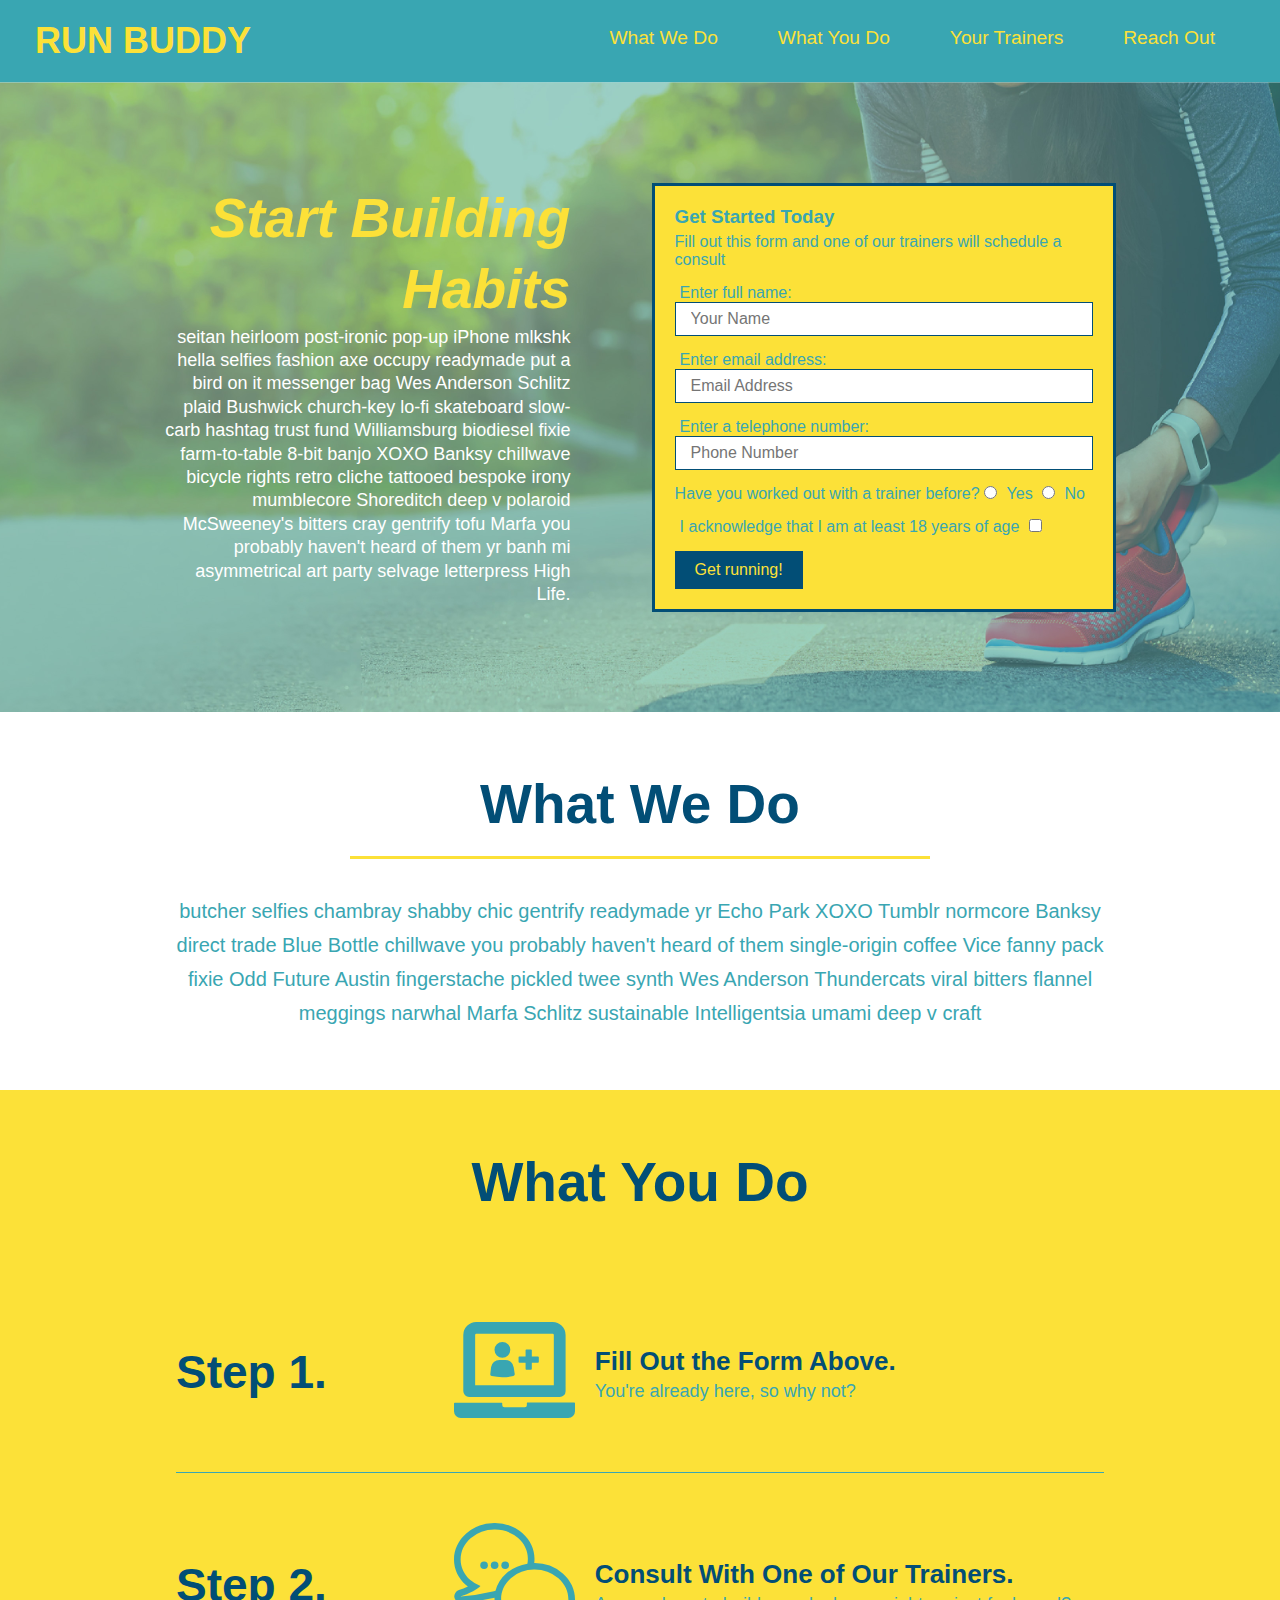
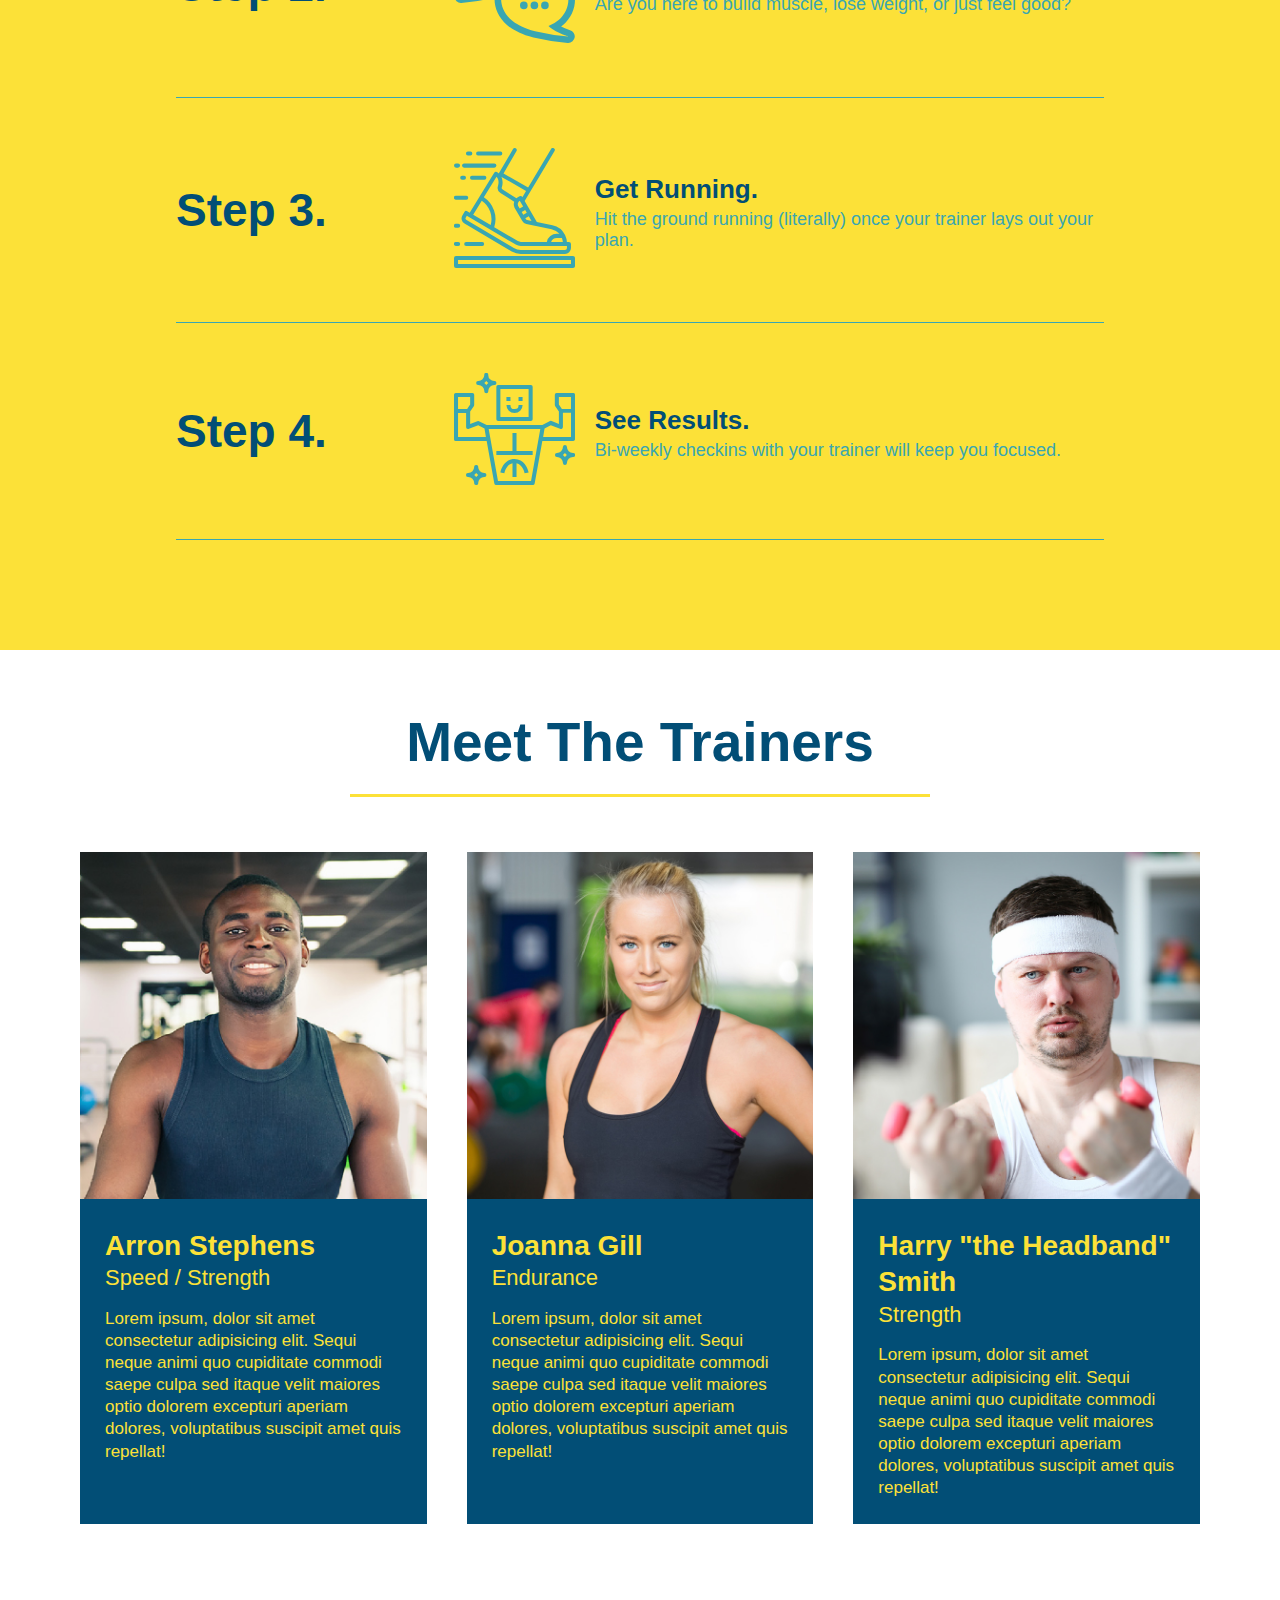
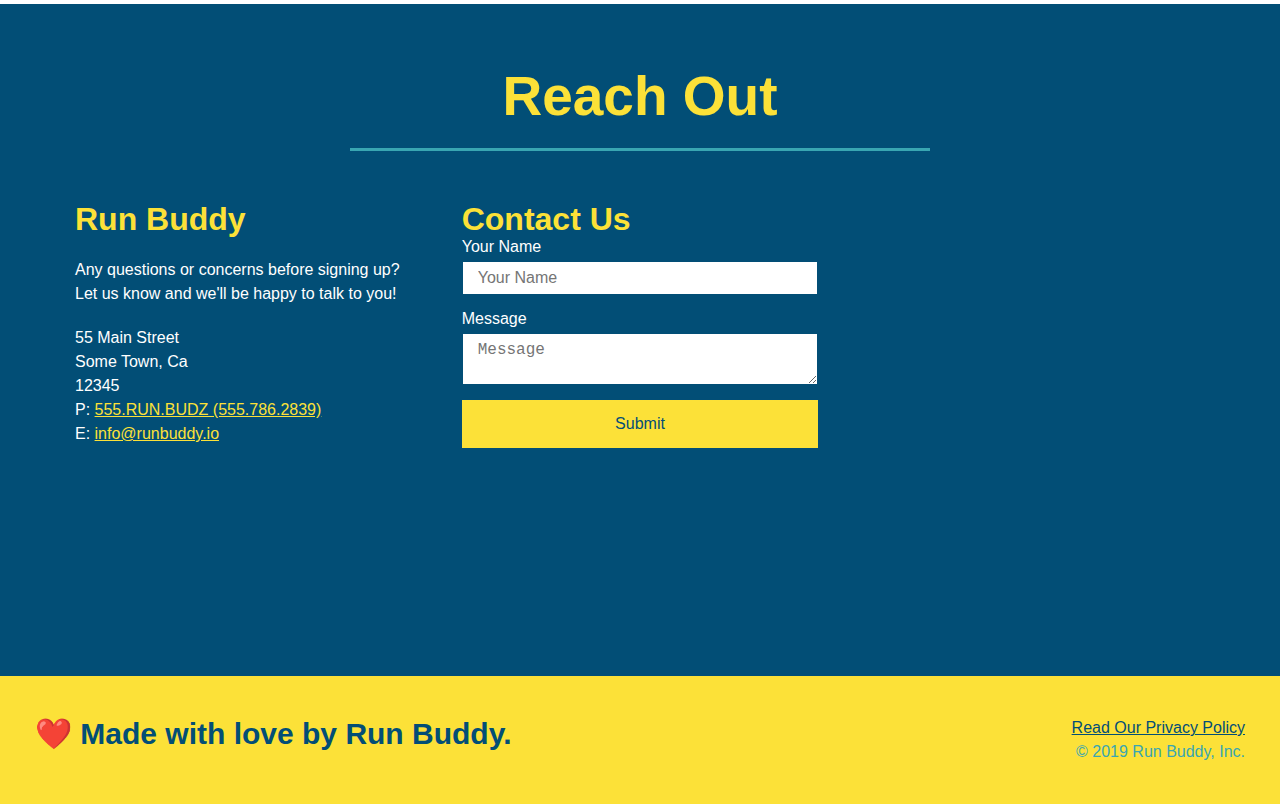
==== commit d3f0a2c4: "Finished reach out mock up" ====
--- a/index.html
+++ b/index.html
@@ -225,46 +225,45 @@
     </div>
     </section>
     <section id="reach-out" class="contact">
-      <div class="flex-row">
-        <h2 class="section-title secondary-border">Reach Out</h2>
-      </div>
+      <h2 class="section-title secondary-border">Reach Out</h2>
       <div class="contact-info">
-        <iframe
-          src="https://www.google.com/maps/embed?pb=!1m18!1m12!1m3!1d2870.8162535650076!2d-92.43246448532226!3d43.98384933900589!2m3!1f0!2f0!3f0!3m2!1i1024!2i768!4f13.1!3m3!1m2!1s0x87f9e2300e599ffb%3A0x9bb6453576ea679!2s2551%20Silver%20Pine%20Ln%20SE%2C%20Rochester%2C%20MN%2055904!5e0!3m2!1sen!2sus!4v1639420332814!5m2!1sen!2sus"
-          width="400"
-          height="400"
-          style="border: 0"
-          allowfullscreen=""
-          loading="lazy"
-        ></iframe>
+        <div>
+          <h3>Run Buddy</h3>
+          <p>
+            Any questions or concerns before signing up?
+            <br />
+            Let us know and we'll be happy to talk to you!
+          </p>
+      
+          <address>
+            55 Main Street <br />
+            Some Town, Ca <br />
+            12345 <br />
+            P: <a href="tel:555.786.2839">555.RUN.BUDZ (555.786.2839)</a><br />
+            E: <a href="mailto://info@runbuddy.io">info@runbuddy.io</a>
+          </address>
+      
+        </div>
+      
         <div class="contact-form">
           <h3>Contact Us</h3>
           <form>
             <label for="contact-name">Your Name</label>
             <input type="text" id="contact-name" placeholder="Your Name" />
-
-            <label for="contact-messsage">Message</label>
-            <textarea> id="contact-message" placeholder="Message"</textarea>
-
+      
+            <label for="contact-message">Message</label>
+            <textarea id="contact-message" placeholder="Message"></textarea>
+      
             <button type="submit">Submit</button>
           </form>
         </div>
-        <div>
-          <h3>Run Buddy</h3>
-          <p>
-            Any questions or concerns before sighing up?
-            <br />
-            Let us know and we'll be happy to talk to you!
-          </p>
-          <address>
-            55 Main Street <br />
-            Some Town, Ca <br />
-            12345 <br />
-            P: 555.RUN.BUDZ (555.786.2839) <br />
-            E: <a href="mailto:info@runbuddy.io">info@runbuddy.io</a>
-          </address>
-        </div>
-      </div>
+      
+        <iframe
+          src="https://www.google.com/maps/embed?pb=!1m14!1m12!1m3!1d12182.30520634488!2d-74.0652613!3d40.2407219!2m3!1f0!2f0!3f0!3m2!1i1024!2i768!4f13.1!5e0!3m2!1sen!2sus!4v1561060983193!5m2!1sen!2sus"
+          frameborder="0" style="border:0" allowfullscreen></iframe>
+      
+      </div>
+
     </section>
     <footer>
       <h2>❤️ Made with love by Run Buddy.</h2>
--- a/assets/css/style.css
+++ b/assets/css/style.css
@@ -227,16 +227,19 @@
 .contact h2 {
   color: #fce138;
 }
+.contact-info {
+  display: flex;
+  justify-content: space-between;
+  flex-wrap: wrap;
+}
+.contact-info > * {
+  flex: 1;
+  margin: 15px;
+}
 .contact-info iframe {
-  width: 400px;
   height: 400px;
 }
 .contact-info div {
-  width: 410px;
-  display: inline-block;
-  vertical-align: top;
-  text-align: left;
-  margin: 30px 0 0 60px;
   color: white;
 }
 .contact-info h3 {
@@ -247,12 +250,32 @@
 .contact-info address {
   margin: 20px 0;
   line-height: 1.5;
-  font-size: 20px;
+  font-size: 16px;
   font-style: normal;
 }
 .contact-info a {
   color: #fce138;
 }
+.contact-form input,
+.contact-form textarea {
+  border: 1px solid #024e76;
+  display: block;
+  padding: 7px 15px;
+  font-size: 16px;
+  color: #024e76;
+  width: 100%;
+  margin-bottom: 15px;
+  margin-top: 5px;
+}
+.contact-form button {
+  width: 100%;
+  border: none;
+  background: #fce138;
+  color: #024e76;
+  text-align: center;
+  padding: 15px 0px;
+  font-size: 16px;
+}
 .flex-row {
   display: flex;
 }
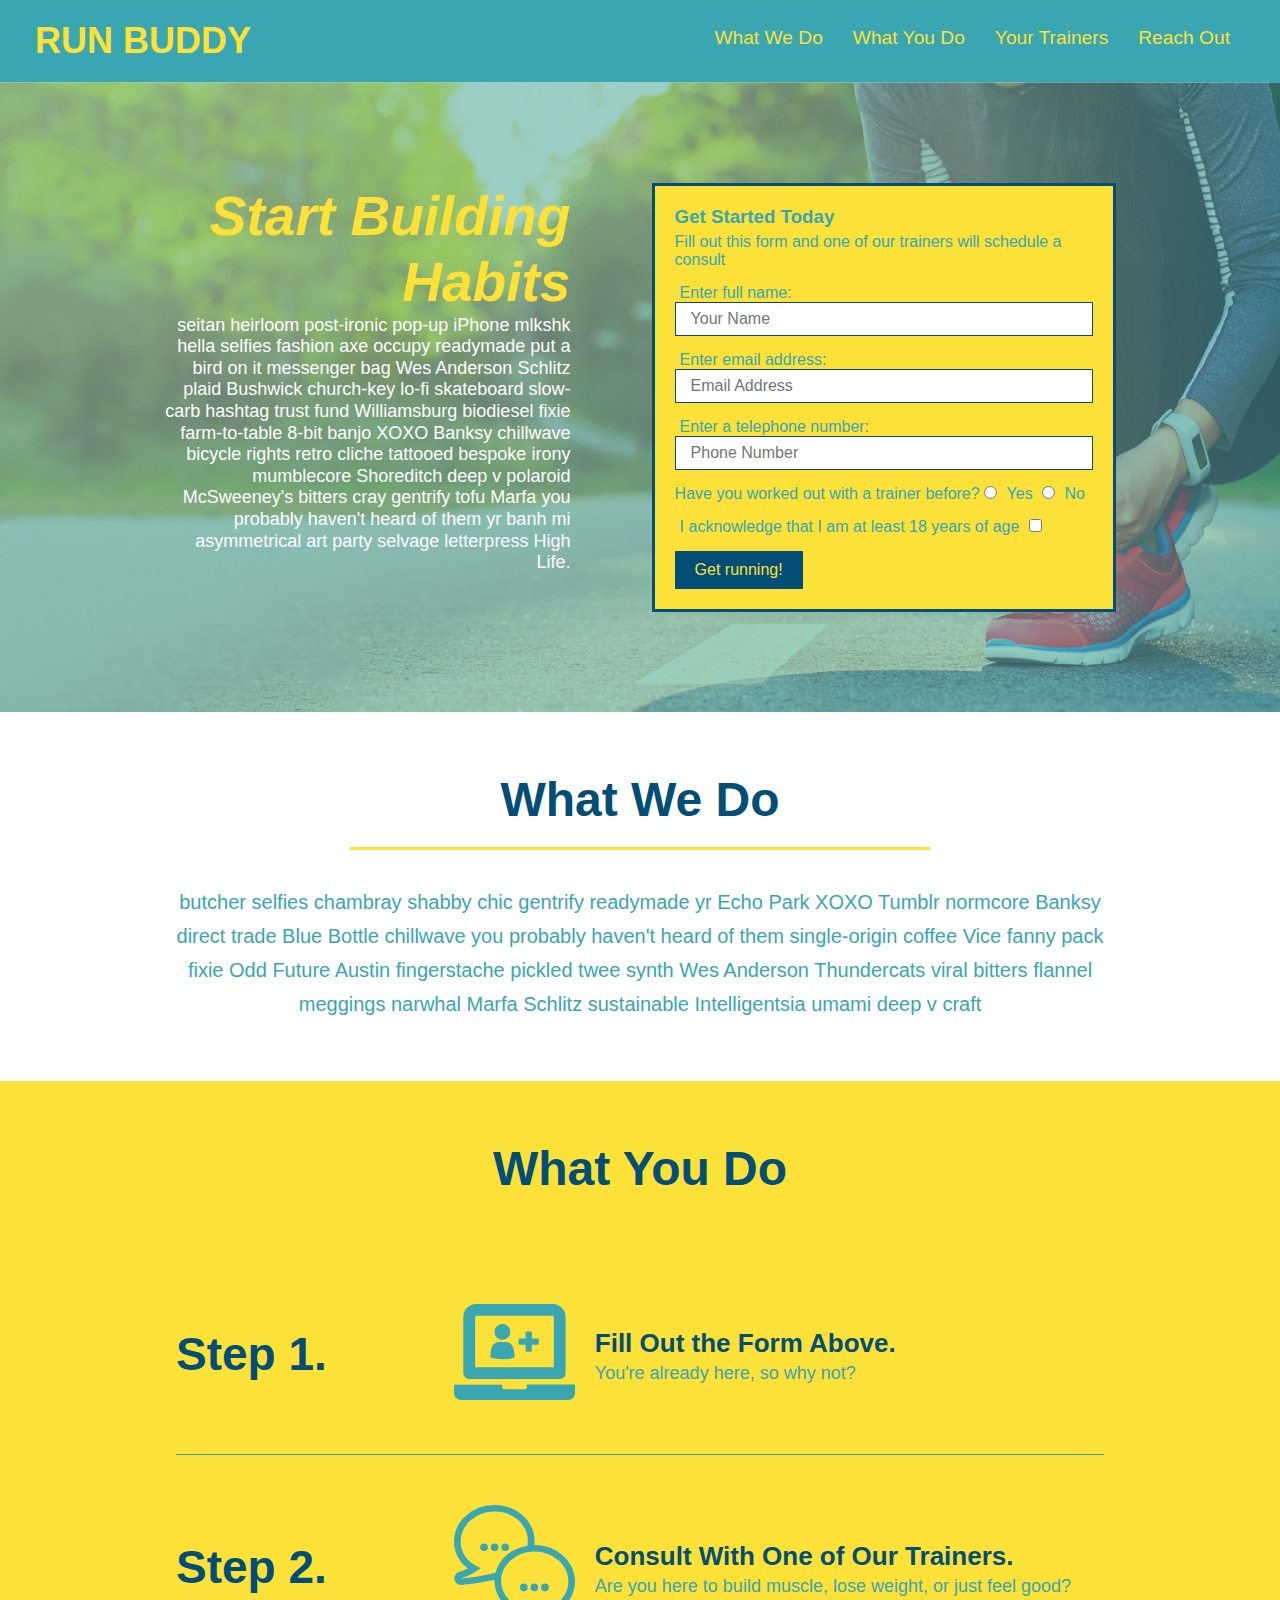
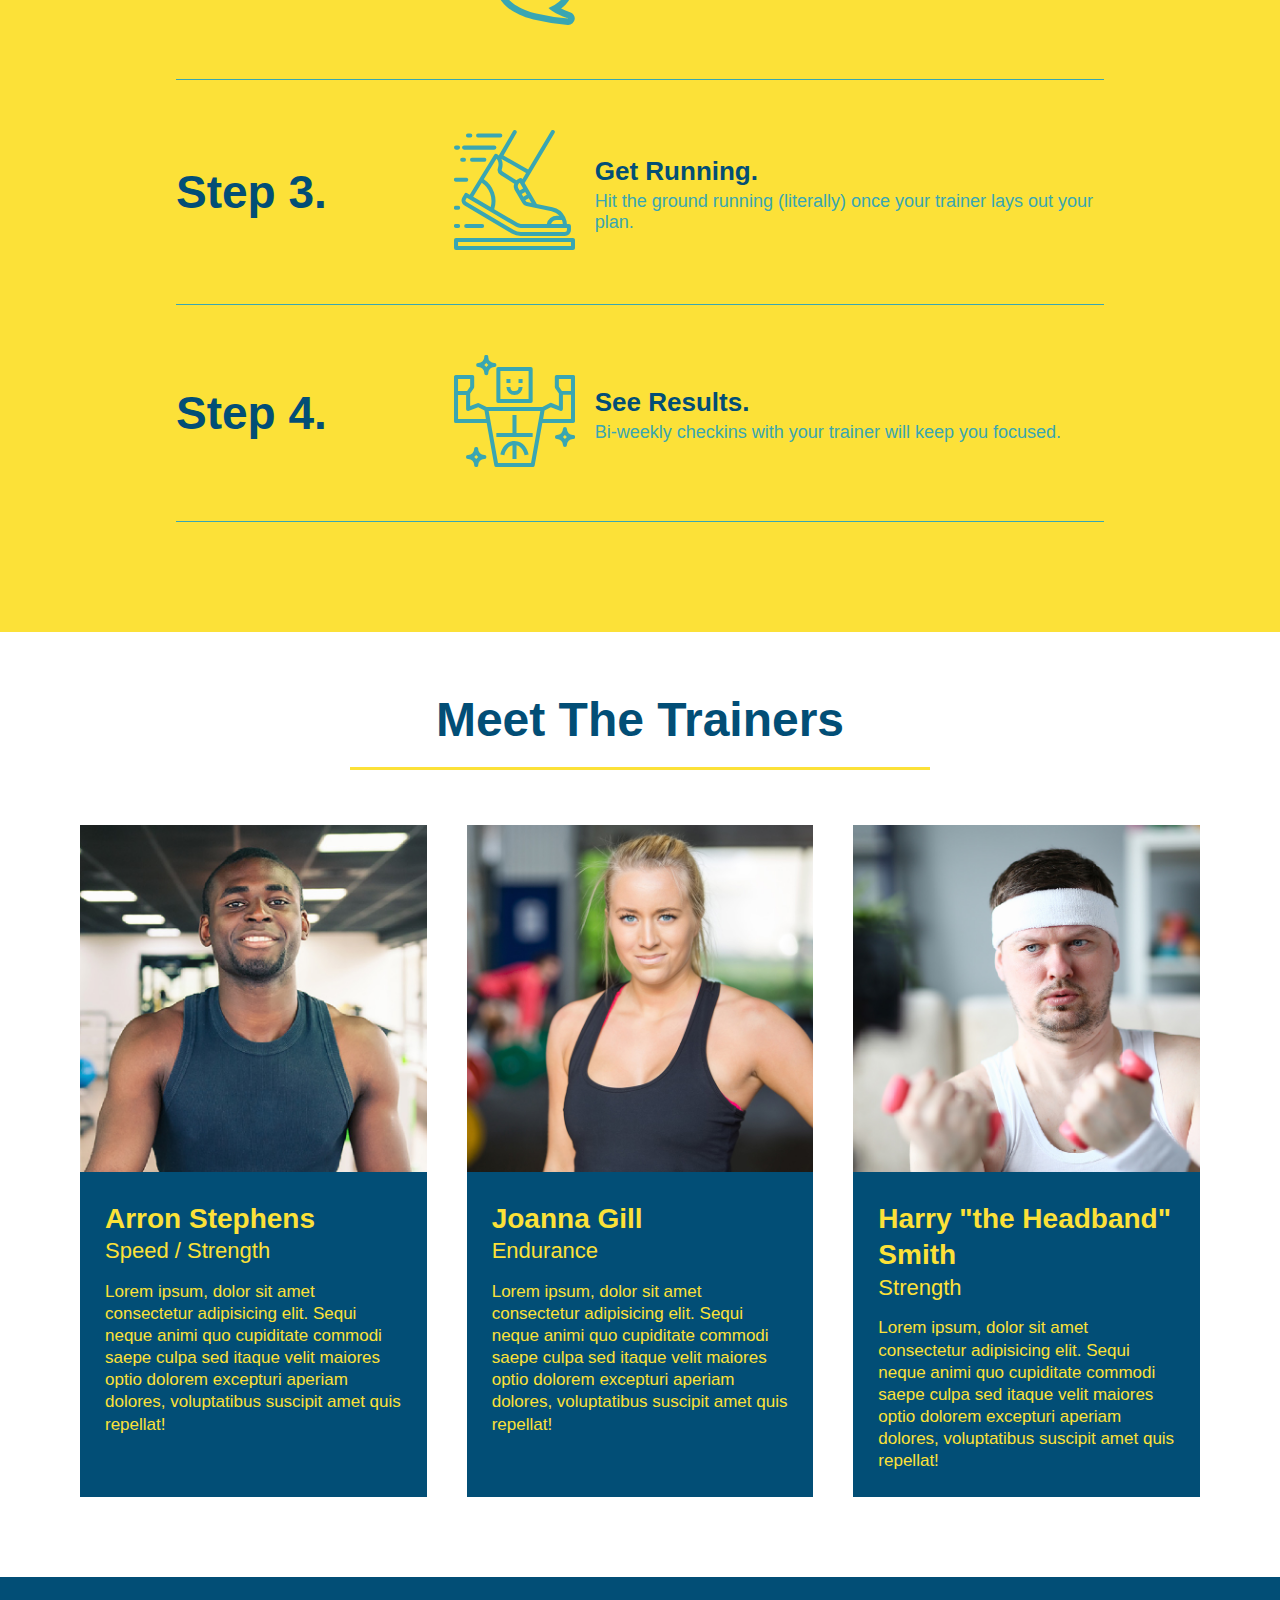
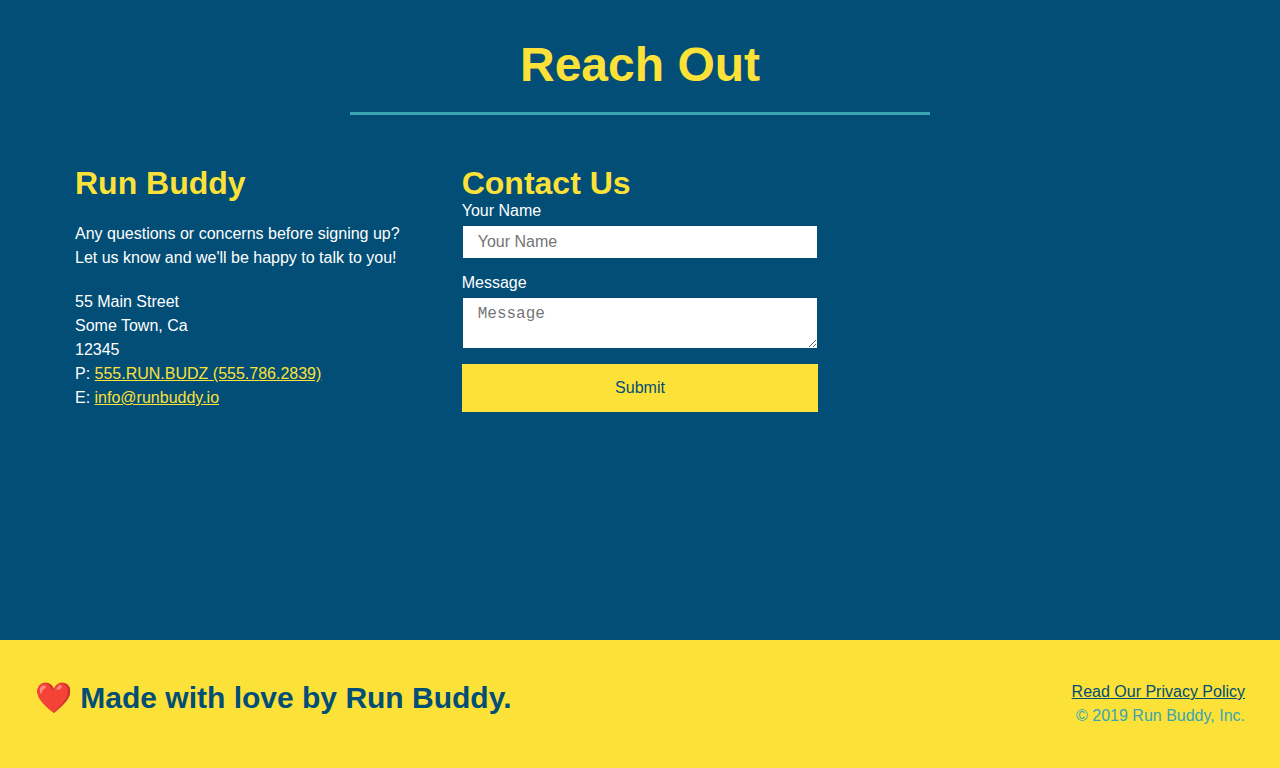
==== commit 05b125e5: "played around with media queries" ====
--- a/index.html
+++ b/index.html
@@ -2,6 +2,7 @@
 <html lang="en">
   <head>
     <meta charset="UTF-8" />
+    <meta name="viewport" content="width=device-width, initial-scale=1.0" />
     <title>Run Buddy</title>
     <link rel="stylesheet" href="./assets/css/style.css" />
   </head>
--- a/assets/css/style.css
+++ b/assets/css/style.css
@@ -35,7 +35,7 @@
   list-style: none;
 }
 header nav ul li a {
-  margin: 0 30px;
+  padding: 10px 15px;
   font-weight: lighter;
   font-size: 1.5vw;
 }
@@ -69,6 +69,7 @@
   display: flex;
   justify-content: center;
   flex-wrap: wrap;
+  align-items: flex-start;
 }
 .hero-form {
   text-decoration: #024e76;
@@ -110,7 +111,7 @@
   margin: 3.5%;
   color: #fff;
   font-size: 18px;
-  line-height: 1.3;
+  line-height: 1.2;
 }
 .hero-cta h2 {
   font-style: italic;
@@ -130,7 +131,7 @@
   background: #fce138;
 }
 .section-title {
-  font-size: 55px;
+  font-size: 48px;
   color: #024e76;
   border-bottom: 3px solid;
   padding-bottom: 20px;
@@ -279,3 +280,12 @@
 .flex-row {
   display: flex;
 }
+@media screen and (max-width: 980px) {
+ 
+}
+@media screen and (max-width: 768px) {
+ 
+}
+@media screen and (max-width: 575px) {
+
+}
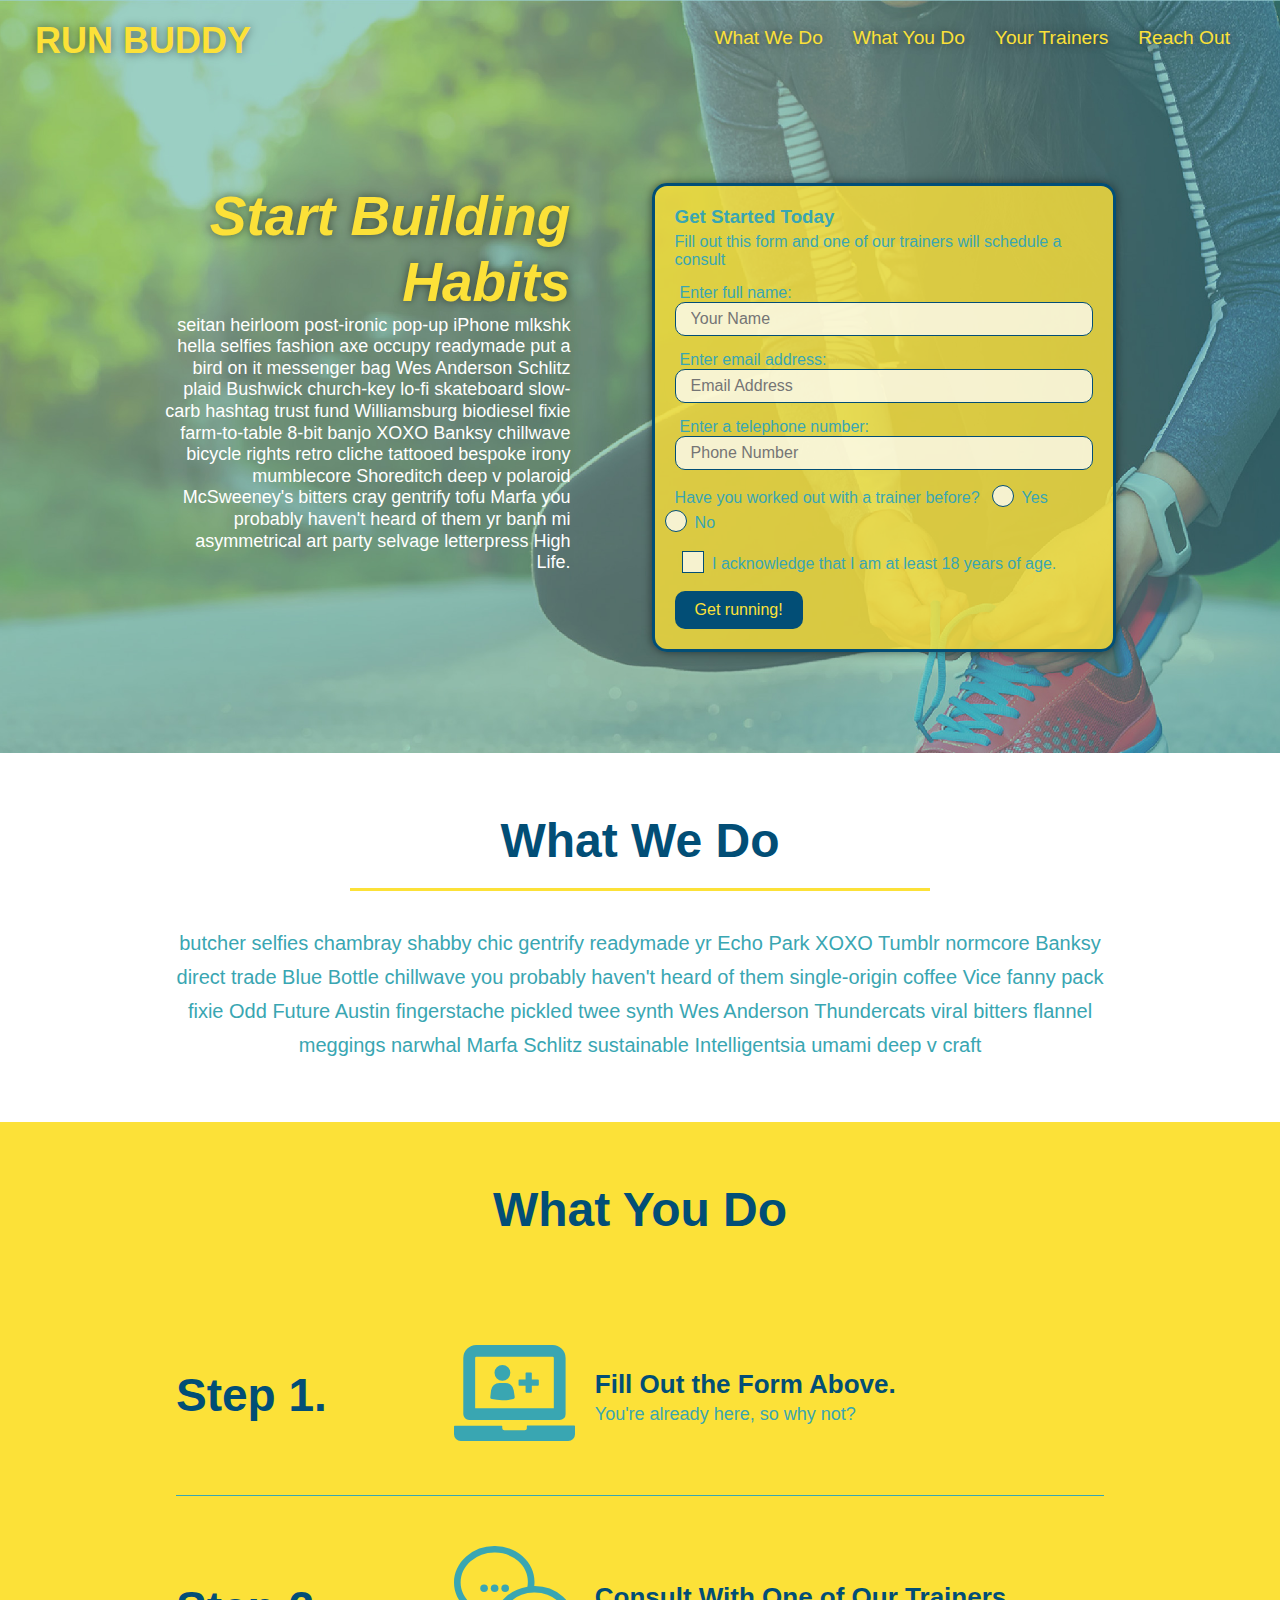
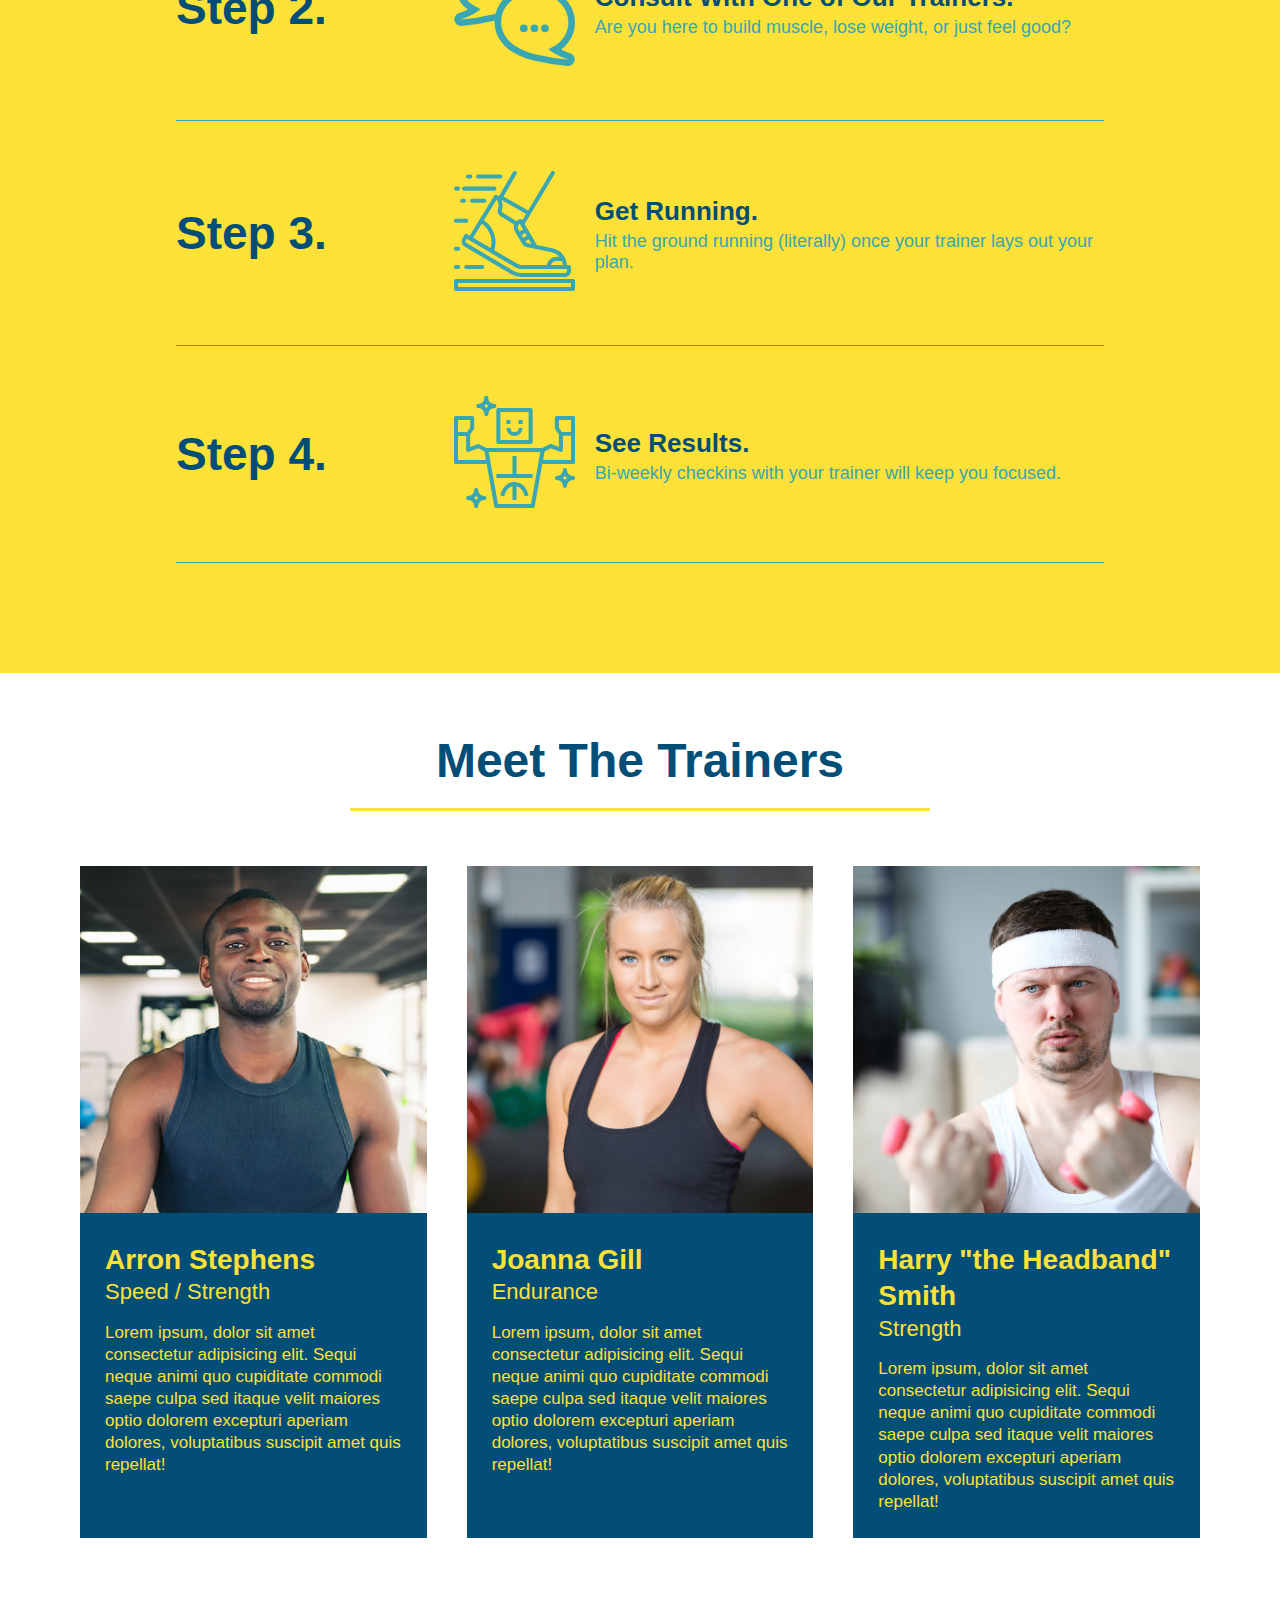
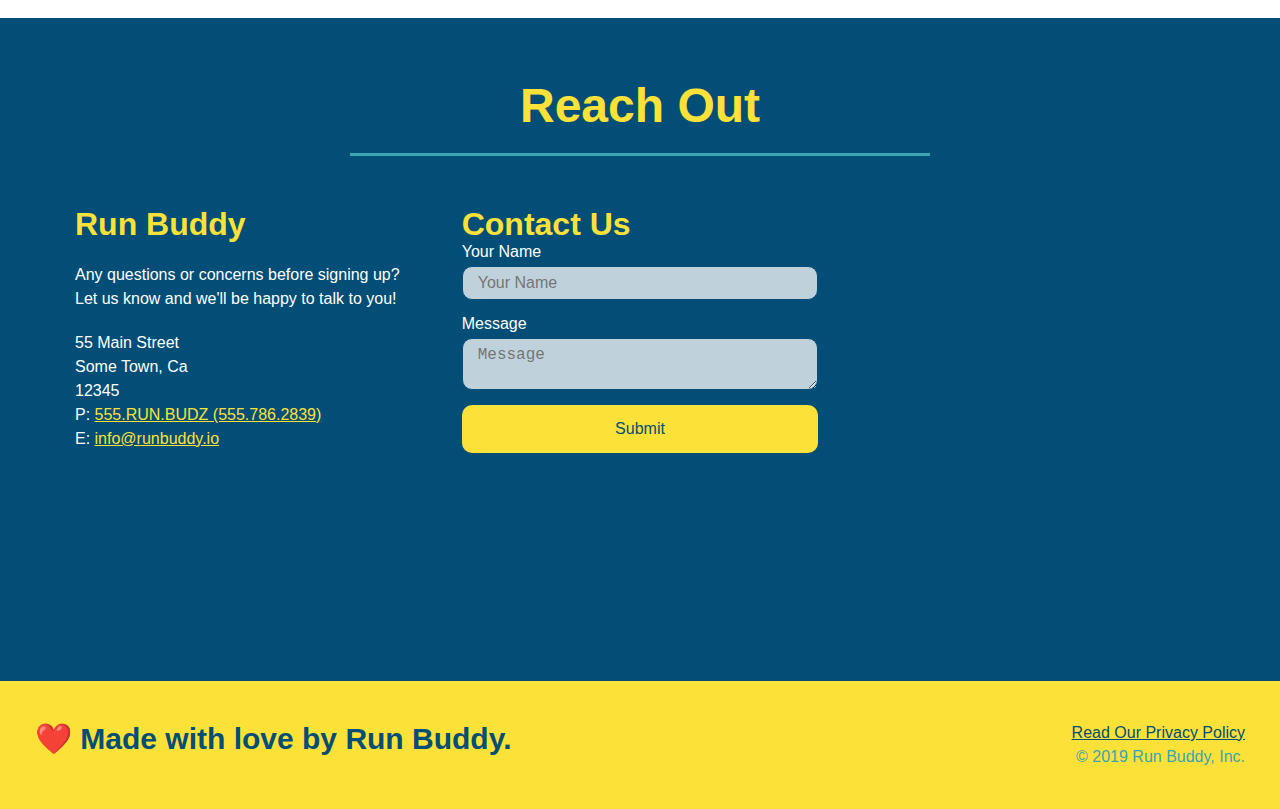
==== commit b0b71db9: "added css enhancements" ====
--- a/index.html
+++ b/index.html
@@ -74,16 +74,20 @@
           />
           <p>
             Have you worked out with a trainer before?
-            <input type="radio" name="trainer-confirm" id="trainer-yes" />
-            <label for="trainer-yes">Yes</label>
-            <input type="radio" name="trainer-confirm" id="trainer-no" />
-            <label for="trainer-no">No</label>
-          </p>
-          <p>
-            <label for="checkbox"
-              >I acknowledge that I am at least 18 years of age
-            </label>
-            <input type="checkbox" name="age-confirm" id="checkbox" />
+            <span class="radio-wrapper">
+              <input type="radio" name="trainer-confirm" id="trainer-yes" />
+              <label for="trainer-yes">Yes</label>
+            </span>
+            <span class="radio-wrapper">
+              <input type="radio" name="trainer-confirm" id="trainer-no" />
+              <label for="trainer-no">No</label>
+            </span>
+          </p>
+          <p>
+            <span class="checkbox-wrapper">
+              <input type="checkbox" name="age-confirm" id="checkbox" />
+              <label for="checkbox">I acknowledge that I am at least 18 years of age.</label>
+            </span>
           </p>
           <button type="submit">Get running!</button>
         </form>
--- a/assets/css/style.css
+++ b/assets/css/style.css
@@ -13,12 +13,22 @@
   display: flex;
   justify-content: space-between;
   flex-wrap: wrap;
+  position: -webkit-sticky;
+  position: sticky;
+  top: 0;
+  background-image: url("../images/hero-bg.jpg");
+  background-size: cover;
+  background-position: center;
+  background-attachment: fixed;
+  background-position: 80%;
+  z-index: 9999;
 }
 header h1 {
   font-weight: bold;
   font-size: 36px;
   color: #fce138;
   margin: 0;
+  text-shadow: 0 0 10px rgba(0, 0, 0, 0.5);
 }
 header a {
   color: #fce138;
@@ -38,6 +48,13 @@
   padding: 10px 15px;
   font-weight: lighter;
   font-size: 1.5vw;
+  text-shadow: 0 0 10px rgba(0, 0, 0, 0.5);
+}
+header nav ul li a:hover {
+  background: #fce138;
+  color: #024e76;
+  border-radius: 15px;
+  text-shadow: none;
 }
 footer {
   background-color: #fce138;
@@ -70,14 +87,18 @@
   justify-content: center;
   flex-wrap: wrap;
   align-items: flex-start;
+  background-attachment: fixed;
+  background-position: 80%;
 }
 .hero-form {
   text-decoration: #024e76;
-  background-color: #fce138;
+  background-color: rgba(252, 225, 56, 0.8);
   padding: 20px;
   border: solid 3px #024e76;
   width: 40%;
   margin: 3.5%;
+  box-shadow: 0 0 10px rgba(0, 0, 0, 0.5);
+  border-radius: 15px;
 }
 .hero-form h3 {
   margin: 0px;
@@ -94,6 +115,12 @@
   color: #024e76;
   width: 100%;
   margin-bottom: 15px;
+  border-radius: 10px;
+  background-color: rgba(255, 255, 255, 0.75);
+}
+.form-input:focus {
+  background-color: rgba(255, 255, 255, 1);
+  outline: none;
 }
 .hero-form label {
   margin: 0 5px;
@@ -104,6 +131,10 @@
   font-size: 16px;
   padding: 10px 20px;
   border: none;
+  border-radius: 10px;
+}
+.hero-form button:hover {
+  background-color: #39a6b2;
 }
 .hero-cta {
   width: 35%;
@@ -117,6 +148,7 @@
   font-style: italic;
   font-size: 55px;
   color: #fce138;
+  text-shadow: 0 0 10px rgba(0, 0, 0, 0.5);
 }
 
 .intro p {
@@ -149,11 +181,19 @@
   margin: 50px auto;
   padding-bottom: 50px;
   width: 80%;
-  border-bottom: 1px solid #39a6b2;
   display: flex;
   flex-wrap: wrap;
   align-items: center;
   justify-content: space-between;
+}
+.step:first-child {
+  border-bottom: 1px solid #39a6b2;
+}
+.step:nth-child(even) {
+  border-bottom: 1px solid #39a6b2;
+}
+.step:not(:last-child) {
+  border-bottom: 1px solid #39a6b2;
 }
 .step h3 {
   color: #024e76;
@@ -267,6 +307,13 @@
   width: 100%;
   margin-bottom: 15px;
   margin-top: 5px;
+  border-radius: 10px;
+  background-color: rgba(255, 255, 255, 0.75);
+}
+.contact-form input:focus,
+.contact-form textarea:focus {
+  background-color: rgba(255, 255, 255, 1);
+  outline: none;
 }
 .contact-form button {
   width: 100%;
@@ -276,16 +323,173 @@
   text-align: center;
   padding: 15px 0px;
   font-size: 16px;
+  border-radius: 10px;
+}
+.contact-form button:hover {
+  color: #fce138;
+  background: #39a6b2;
 }
 .flex-row {
   display: flex;
 }
+.checkbox-wrapper input,
+.radio-wrapper input {
+  opacity: 0;
+}
+.checkbox-wrapper label,
+.radio-wrapper label {
+  position: relative;
+  left: 10px;
+  margin: 10px;
+  line-height: 1.6;
+}
+.checkbox-wrapper label::before,
+.radio-wrapper label::before {
+  content: "";
+  height: 20px;
+  width: 20px;
+  background: rgba(255, 255, 255, 0.75);
+  border: 1px solid #024e76;
+  position: absolute;
+  top: -4px;
+  left: -30px;
+}
+.radio-wrapper label::before {
+  border-radius: 50%;
+}
+.radio-wrapper label::after {
+  content: "";
+  width: 20px;
+  height: 20px;
+  border-radius: 50%;
+  background: #024e76;
+  position: absolute;
+  left: -29px;
+  top: -3px;
+  background-image: radial-gradient(circle, #39a6b2, #024e76);
+}
+
+.checkbox-wrapper label::after {
+  content: "";
+  height: 6px;
+  width: 14px;
+  border-left: 2px solid #024e76;
+  border-bottom: 2px solid #024e76;
+  position: absolute;
+  left: -26px;
+  top: 1px;
+  transform: rotate(-58deg);
+}
+.checkbox-wrapper input + label::after,
+.radio-wrapper input + label::after {
+  content: none;
+}
+
+.checkbox-wrapper input:checked + label::after,
+.radio-wrapper input:checked + label::after {
+  content: "";
+}
 @media screen and (max-width: 980px) {
- 
+  header {
+    padding-bottom: 0;
+    justify-content: center;
+    position: relative;
+  }
+
+  header h1 {
+    width: 100%;
+    text-align: center;
+  }
+
+  header nav ul {
+    margin-top: 20px;
+    width: 100%;
+    justify-content: center;
+  }
+
+  header nav ul li a {
+    font-size: 20px;
+  }
+
+  footer h2,
+  footer div {
+    text-align: center;
+    width: 100%;
+  }
+
+  .hero-cta,
+  .hero-form {
+    width: 100%;
+  }
+
+  .hero-cta {
+    text-align: center;
+  }
+
+  .section-title {
+    width: 80%;
+  }
+
+  .trainer {
+    flex: 0 70%;
+  }
+
+  .contact-info iframe {
+    flex: 1 100%;
+  }
 }
 @media screen and (max-width: 768px) {
- 
+  section {
+    padding: 30px 15px;
+  }
+
+  .step h3 {
+    flex: 1 100%;
+    text-align: center;
+  }
+
+  .step-info {
+    flex: 2 100%;
+    text-align: center;
+    justify-content: center;
+  }
+
+  .step-img {
+    flex: 0 32%;
+    margin-right: 0;
+    margin-top: 15px;
+    margin-bottom: 15px;
+  }
+
+  .step-text {
+    flex: 100%;
+  }
 }
 @media screen and (max-width: 575px) {
-
-}
+  .hero-form button {
+    width: 100%;
+  }
+
+  .section-title {
+    width: 95%;
+  }
+
+  .intro p {
+    width: 100%;
+  }
+
+  .trainer {
+    flex: 0 100%;
+  }
+
+  .contact-info {
+    text-align: center;
+  }
+
+  .contact-info > * {
+    flex: 0 100%;
+  }
+  .contact-form {
+    order: 3;
+  }
+}
